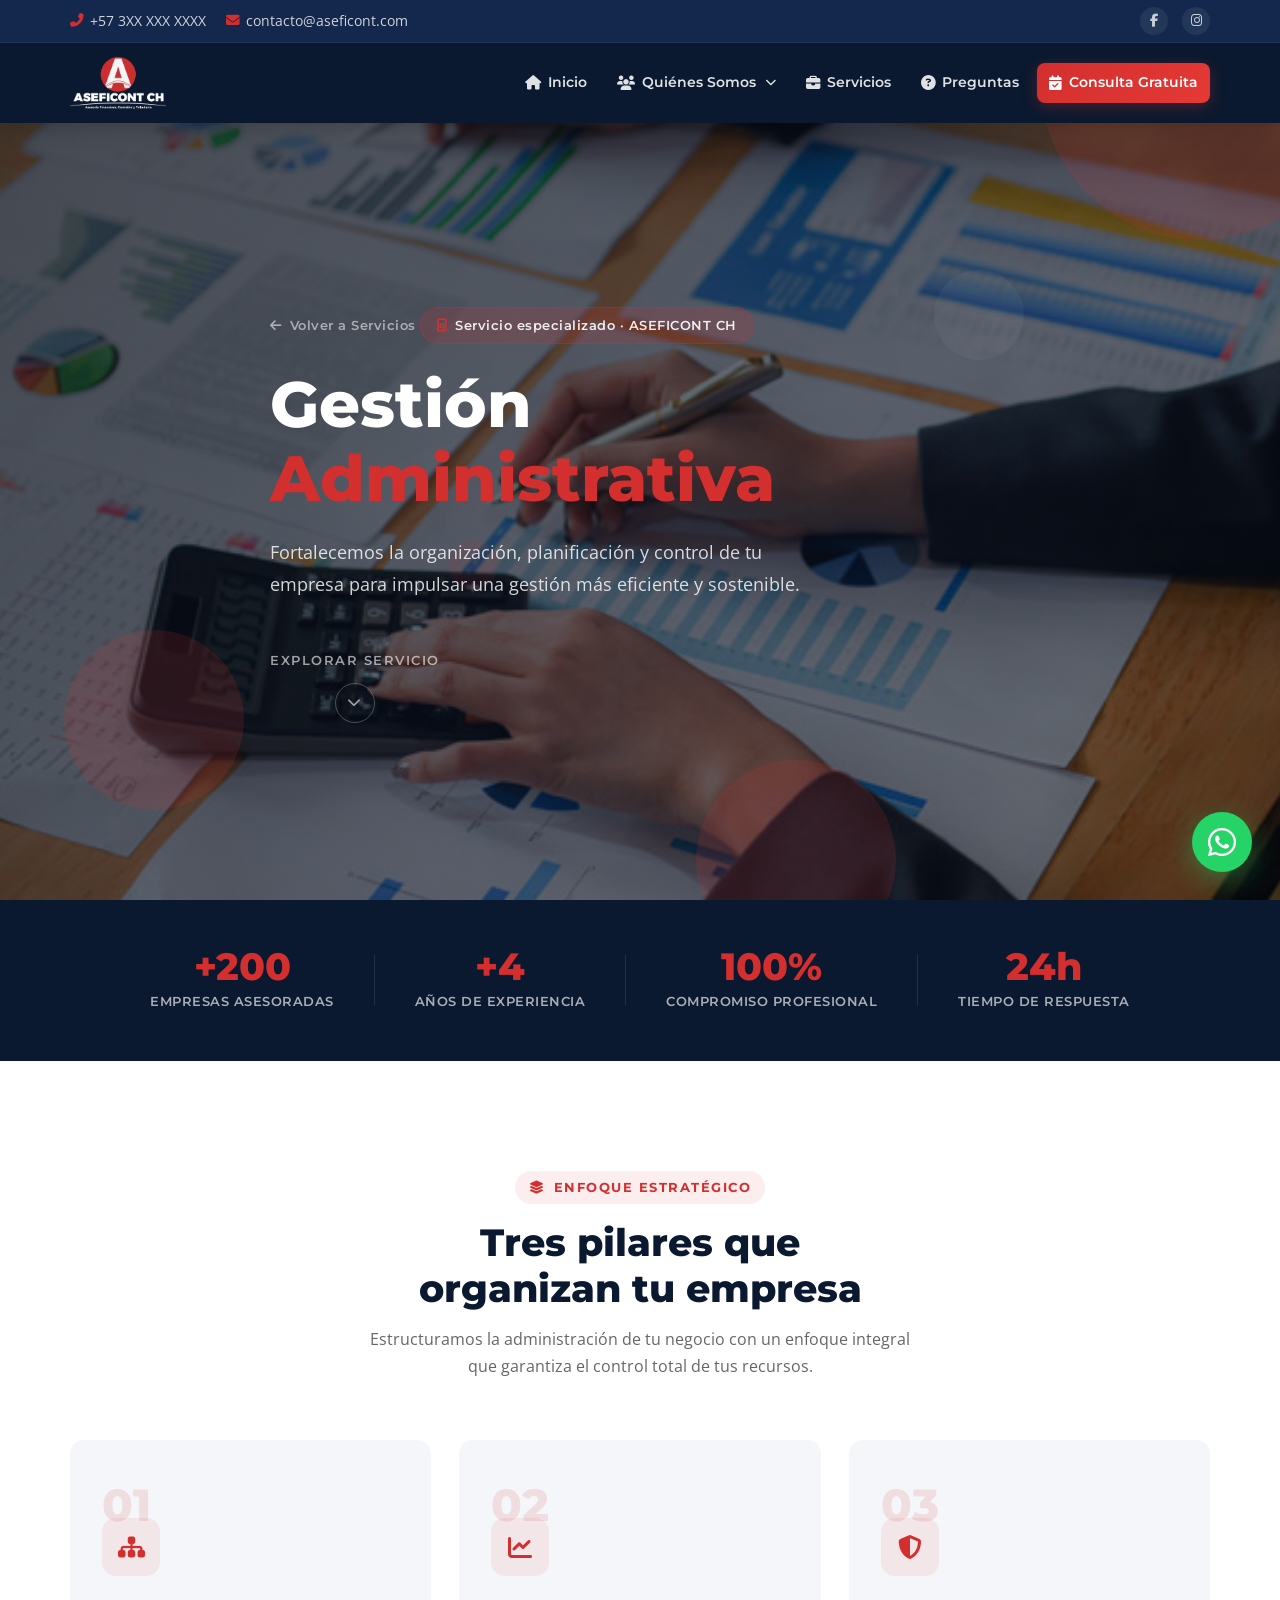
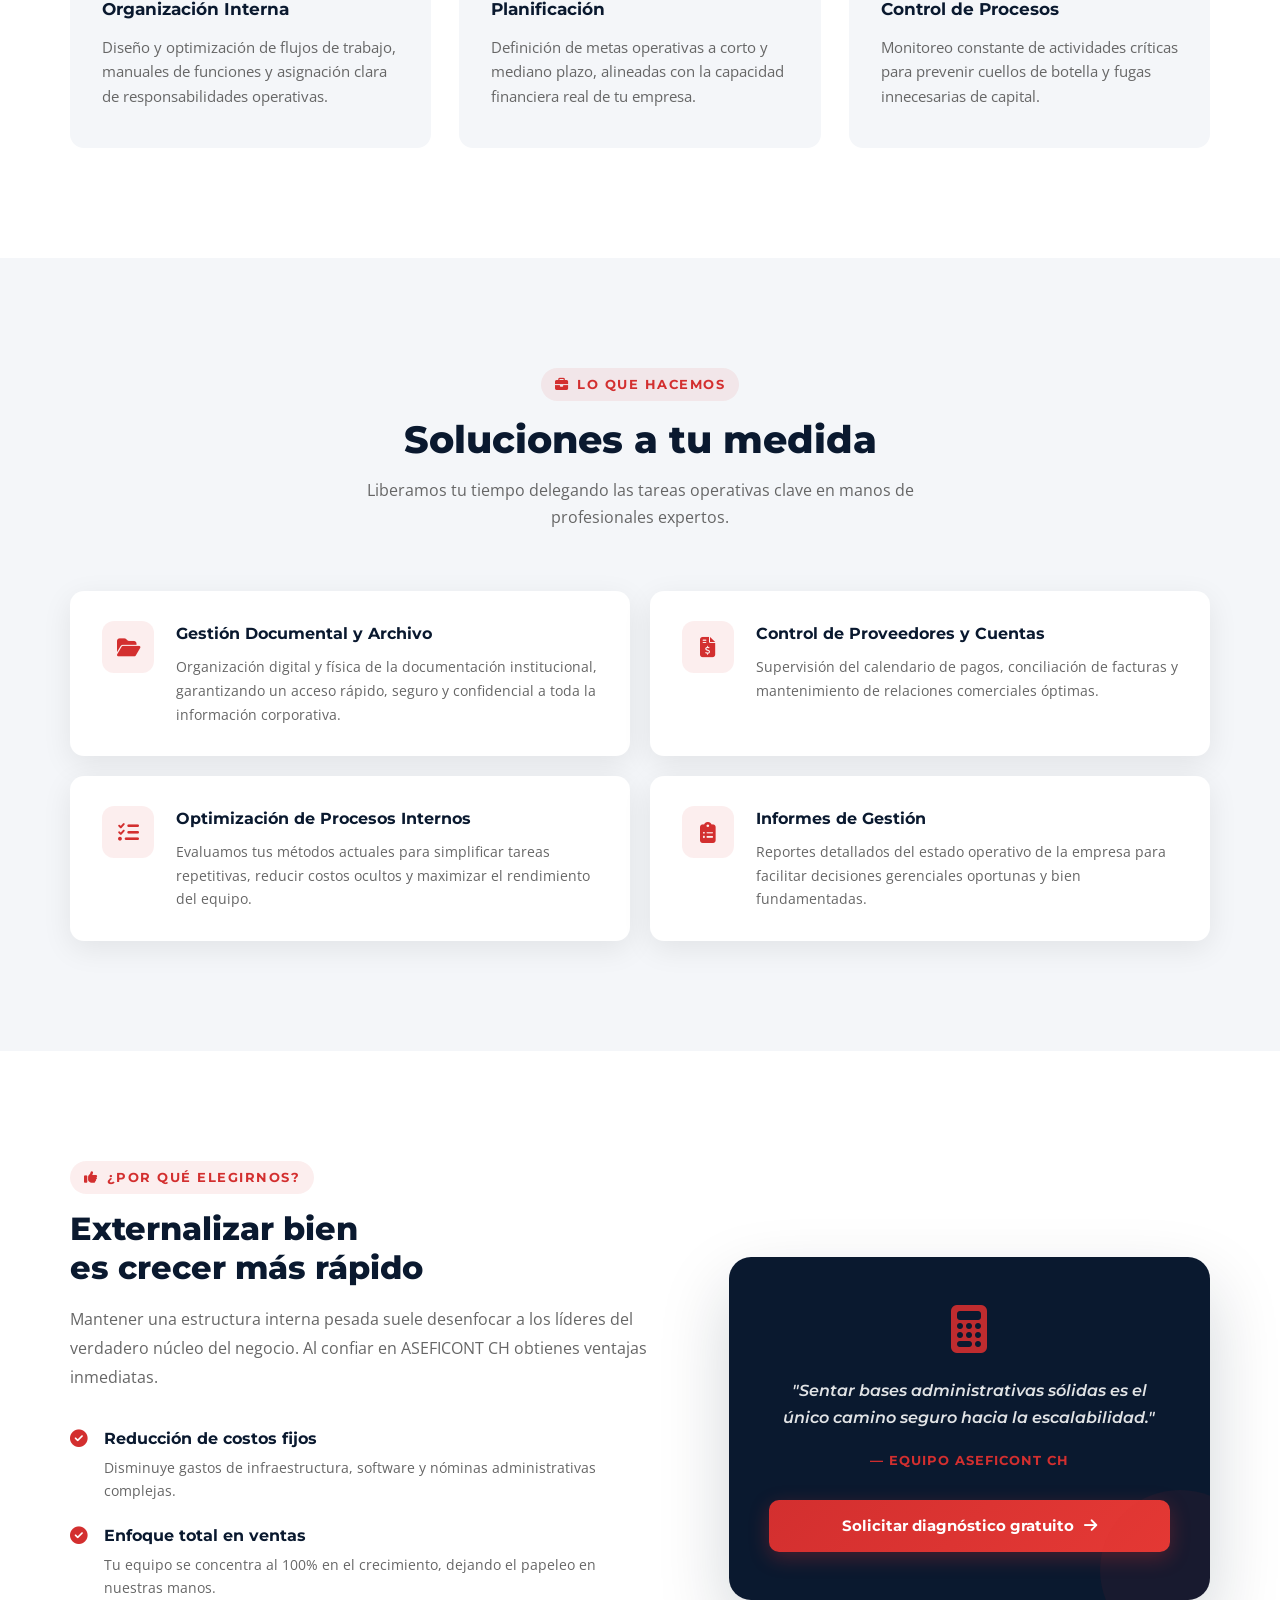
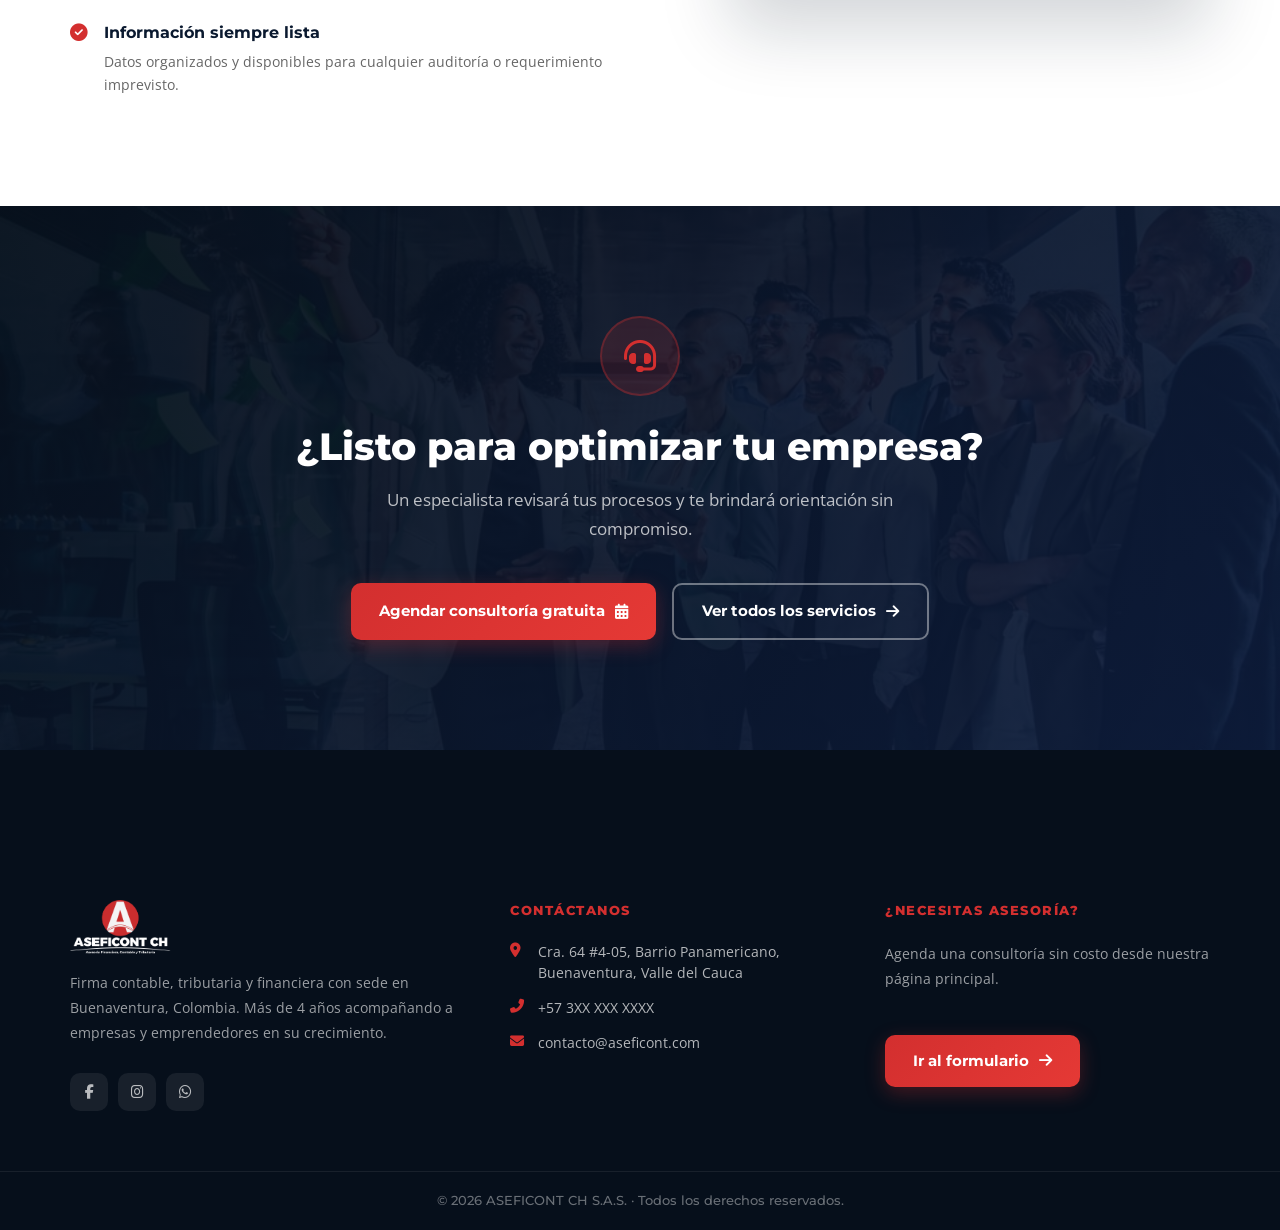
==== administrativa.html @ 5eeb1b6e "Se anexa boton Ver más para profundizar los servcios" ====
<!DOCTYPE html>
<html lang="es">
<head>
    <meta charset="UTF-8">
    <meta name="viewport" content="width=device-width, initial-scale=1.0">
    <title>Gestión Administrativa - ASEFICONT CH</title>
    <link rel="preconnect" href="https://fonts.googleapis.com">
    <link rel="preconnect" href="https://fonts.gstatic.com" crossorigin>
    <link href="https://fonts.googleapis.com/css2?family=Montserrat:wght@400;500;600;700;800&family=Open+Sans:wght@400;600;700&display=swap" rel="stylesheet">
    <link rel="stylesheet" href="https://cdnjs.cloudflare.com/ajax/libs/font-awesome/6.4.0/css/all.min.css">
    <link rel="stylesheet" href="style.css">
    <link rel="stylesheet" href="administrativa.css">
</head>
<body>

    <!-- ===== HEADER ===== -->
    <header class="main-header">
        <div class="top-bar">
            <div class="container top-bar-inner">
                <div class="top-contact">
                    <a href="tel:+573XXXXXXXXX" class="top-link"><i class="fas fa-phone-alt"></i> +57 3XX XXX XXXX</a>
                    <a href="mailto:contacto@aseficont.com" class="top-link"><i class="fas fa-envelope"></i> contacto@aseficont.com</a>
                </div>
                <div class="top-social">
                    <a href="https://facebook.com/aseficontch" target="_blank" rel="noopener" class="top-social-link" aria-label="Facebook"><i class="fab fa-facebook-f"></i></a>
                    <a href="https://instagram.com/aseficontch" target="_blank" rel="noopener" class="top-social-link" aria-label="Instagram"><i class="fab fa-instagram"></i></a>
                </div>
            </div>
        </div>
        <div class="container">
            <nav class="nav-container">
                <a href="index.html" class="logo">
                    <img src="img/logo-aseficont-ch.png" alt="Logo ASEFICONT CH" class="main-logo-img">
                </a>
                <button class="menu-hamburger" id="menu-toggle" aria-label="Abrir menú">
                    <span></span><span></span><span></span>
                </button>
                <ul class="nav-links" id="nav-links">
                    <li><a href="index.html#inicio"><i class="fas fa-home"></i> Inicio</a></li>
                    <li class="nav-dropdown">
                        <a href="index.html#nosotros"><i class="fas fa-users"></i> Quiénes Somos <i class="fas fa-chevron-down dd-arrow"></i></a>
                        <ul class="dropdown-menu">
                            <li><a href="historia.html"><i class="fas fa-book-open"></i> Nuestra Historia</a></li>
                        </ul>
                    </li>
                    <li><a href="index.html#servicios" class="active"><i class="fas fa-briefcase"></i> Servicios</a></li>
                    <li><a href="index.html#faq"><i class="fas fa-question-circle"></i> Preguntas</a></li>
                    <li><a href="index.html#contacto" class="btn-cta"><i class="fas fa-calendar-check"></i> Consulta Gratuita</a></li>
                </ul>
            </nav>
        </div>
    </header>

    <!-- ===== HERO ===== -->
    <section class="h-hero">
        <div class="h-hero__overlay"></div>
        <div class="h-hero__particles">
            <span></span><span></span><span></span><span></span><span></span>
        </div>
        <div class="container h-hero__content">
            <a href="index.html#servicios" class="h-breadcrumb"><i class="fas fa-arrow-left"></i> Volver a Servicios</a>
            <div class="h-hero__badge"><i class="fas fa-calculator"></i> Servicio especializado · ASEFICONT CH</div>
            <h1>Gestión<br><span class="h-accent">Administrativa</span></h1>
            <p>Fortalecemos la organización, planificación y control de tu empresa para impulsar una gestión más eficiente y sostenible.</p>
            <a href="#sv-pilares" class="h-scroll-cta">
                <span>Explorar Servicio</span>
                <div class="h-scroll-arrow"><i class="fas fa-chevron-down"></i></div>
            </a>
        </div>
    </section>

    <!-- ===== STATS BAR ===== -->
    <div class="stats-bar">
        <div class="container stats-inner">
            <div class="stat-item">
                <span class="stat-num">+200</span>
                <span class="stat-label">Empresas asesoradas</span>
            </div>
            <div class="stat-divider"></div>
            <div class="stat-item">
                <span class="stat-num">+4</span>
                <span class="stat-label">Años de experiencia</span>
            </div>
            <div class="stat-divider"></div>
            <div class="stat-item">
                <span class="stat-num">100%</span>
                <span class="stat-label">Compromiso profesional</span>
            </div>
            <div class="stat-divider"></div>
            <div class="stat-item">
                <span class="stat-num">24h</span>
                <span class="stat-label">Tiempo de respuesta</span>
            </div>
        </div>
    </div>

    <!-- ===== PILARES ===== -->
    <section id="sv-pilares" class="sv-pilares">
        <div class="container">
            <div class="h-section-header">
                <div class="section-label"><i class="fas fa-layer-group"></i> Enfoque estratégico</div>
                <h2>Tres pilares que<br>organizan tu empresa</h2>
                <p>Estructuramos la administración de tu negocio con un enfoque integral que garantiza el control total de tus recursos.</p>
            </div>
            <div class="sv-pilares-grid">
                <div class="sv-pilar-card">
                    <div class="sv-pilar-num">01</div>
                    <div class="sv-pilar-icon"><i class="fas fa-sitemap"></i></div>
                    <h3>Organización Interna</h3>
                    <p>Diseño y optimización de flujos de trabajo, manuales de funciones y asignación clara de responsabilidades operativas.</p>
                </div>
                <div class="sv-pilar-card">
                    <div class="sv-pilar-num">02</div>
                    <div class="sv-pilar-icon"><i class="fas fa-chart-line"></i></div>
                    <h3>Planificación</h3>
                    <p>Definición de metas operativas a corto y mediano plazo, alineadas con la capacidad financiera real de tu empresa.</p>
                </div>
                <div class="sv-pilar-card">
                    <div class="sv-pilar-num">03</div>
                    <div class="sv-pilar-icon"><i class="fas fa-shield-alt"></i></div>
                    <h3>Control de Procesos</h3>
                    <p>Monitoreo constante de actividades críticas para prevenir cuellos de botella y fugas innecesarias de capital.</p>
                </div>
            </div>
        </div>
    </section>

    <!-- ===== SOLUCIONES ===== -->
    <section class="sv-soluciones">
        <div class="container">
            <div class="h-section-header">
                <div class="section-label"><i class="fas fa-briefcase"></i> Lo que hacemos</div>
                <h2>Soluciones a tu medida</h2>
                <p>Liberamos tu tiempo delegando las tareas operativas clave en manos de profesionales expertos.</p>
            </div>
            <div class="sv-soluciones-grid">

                <div class="sv-solucion-item">
                    <div class="sv-solucion-icon"><i class="fas fa-folder-open"></i></div>
                    <div>
                        <h3>Gestión Documental y Archivo</h3>
                        <p>Organización digital y física de la documentación institucional, garantizando un acceso rápido, seguro y confidencial a toda la información corporativa.</p>
                    </div>
                </div>

                <div class="sv-solucion-item">
                    <div class="sv-solucion-icon"><i class="fas fa-file-invoice-dollar"></i></div>
                    <div>
                        <h3>Control de Proveedores y Cuentas</h3>
                        <p>Supervisión del calendario de pagos, conciliación de facturas y mantenimiento de relaciones comerciales óptimas.</p>
                    </div>
                </div>

                <div class="sv-solucion-item">
                    <div class="sv-solucion-icon"><i class="fas fa-tasks"></i></div>
                    <div>
                        <h3>Optimización de Procesos Internos</h3>
                        <p>Evaluamos tus métodos actuales para simplificar tareas repetitivas, reducir costos ocultos y maximizar el rendimiento del equipo.</p>
                    </div>
                </div>

                <div class="sv-solucion-item">
                    <div class="sv-solucion-icon"><i class="fas fa-clipboard-list"></i></div>
                    <div>
                        <h3>Informes de Gestión</h3>
                        <p>Reportes detallados del estado operativo de la empresa para facilitar decisiones gerenciales oportunas y bien fundamentadas.</p>
                    </div>
                </div>

            </div>
        </div>
    </section>

    <!-- ===== ¿POR QUÉ EXTERNALIZARNOS? ===== -->
    <section class="sv-porque">
        <div class="container sv-porque__grid">
            <div class="sv-porque__text">
                <div class="section-label"><i class="fas fa-thumbs-up"></i> ¿Por qué elegirnos?</div>
                <h2>Externalizar bien<br>es crecer más rápido</h2>
                <p>Mantener una estructura interna pesada suele desenfocar a los líderes del verdadero núcleo del negocio. Al confiar en ASEFICONT CH obtienes ventajas inmediatas.</p>
                <div class="sv-porque__lista">
                    <div class="sv-porque__item">
                        <i class="fas fa-check-circle"></i>
                        <div>
                            <strong>Reducción de costos fijos</strong>
                            <p>Disminuye gastos de infraestructura, software y nóminas administrativas complejas.</p>
                        </div>
                    </div>
                    <div class="sv-porque__item">
                        <i class="fas fa-check-circle"></i>
                        <div>
                            <strong>Enfoque total en ventas</strong>
                            <p>Tu equipo se concentra al 100% en el crecimiento, dejando el papeleo en nuestras manos.</p>
                        </div>
                    </div>
                    <div class="sv-porque__item">
                        <i class="fas fa-check-circle"></i>
                        <div>
                            <strong>Información siempre lista</strong>
                            <p>Datos organizados y disponibles para cualquier auditoría o requerimiento imprevisto.</p>
                        </div>
                    </div>
                </div>
            </div>
            <div class="sv-porque__card">
                <i class="fas fa-calculator sv-porque__big-icon"></i>
                <blockquote>"Sentar bases administrativas sólidas es el único camino seguro hacia la escalabilidad."</blockquote>
                <div class="sv-porque__firma">— Equipo ASEFICONT CH</div>
                <a href="#sv-contacto" class="btn-primary" style="margin-top: 28px; width: 100%; justify-content: center;">
                    <span>Solicitar diagnóstico gratuito</span> <i class="fas fa-arrow-right"></i>
                </a>
            </div>
        </div>
    </section>

    <!-- ===== CTA CONTACTO ===== -->
    <section id="sv-contacto" class="sv-cta">
        <div class="sv-cta__overlay"></div>
        <div class="container sv-cta__inner">
            <div class="sv-cta__icon"><i class="fas fa-headset"></i></div>
            <h2>¿Listo para optimizar tu empresa?</h2>
            <p>Un especialista revisará tus procesos y te brindará orientación sin compromiso.</p>
            <div class="sv-cta__btns">
                <a href="index.html#contacto" class="btn-primary"><span>Agendar consultoría gratuita</span> <i class="fas fa-calendar-alt"></i></a>
                <a href="index.html#servicios" class="btn-outline"><span>Ver todos los servicios</span> <i class="fas fa-arrow-right"></i></a>
            </div>
        </div>
    </section>

    <!-- ===== FOOTER ===== -->
    <footer class="footer">
        <div class="container">
            <div class="h-footer-simple">
                <div class="h-footer-brand">
                    <img src="img/logo-aseficont-ch.png" alt="ASEFICONT CH" class="footer-logo">
                    <p class="footer-desc">Firma contable, tributaria y financiera con sede en Buenaventura, Colombia. Más de 4 años acompañando a empresas y emprendedores en su crecimiento.</p>
                    <div class="footer-social">
                        <a href="https://facebook.com/aseficontch" target="_blank" rel="noopener" class="footer-social-link" aria-label="Facebook"><i class="fab fa-facebook-f"></i></a>
                        <a href="https://instagram.com/aseficontch" target="_blank" rel="noopener" class="footer-social-link" aria-label="Instagram"><i class="fab fa-instagram"></i></a>
                        <a href="https://wa.me/573XXXXXXXXX" target="_blank" rel="noopener" class="footer-social-link" aria-label="WhatsApp"><i class="fab fa-whatsapp"></i></a>
                    </div>
                </div>
                <div class="h-footer-contact">
                    <p class="h-footer-contact-title">Contáctanos</p>
                    <div class="footer-contact-list">
                        <div class="footer-contact-item">
                            <i class="fas fa-map-marker-alt"></i>
                            <span>Cra. 64 #4-05, Barrio Panamericano,<br>Buenaventura, Valle del Cauca</span>
                        </div>
                        <div class="footer-contact-item">
                            <i class="fas fa-phone-alt"></i>
                            <a href="tel:+573XXXXXXXXX">+57 3XX XXX XXXX</a>
                        </div>
                        <div class="footer-contact-item">
                            <i class="fas fa-envelope"></i>
                            <a href="mailto:contacto@aseficont.com">contacto@aseficont.com</a>
                        </div>
                    </div>
                </div>
                <div class="h-footer-cta-col">
                    <p class="h-footer-contact-title">¿Necesitas asesoría?</p>
                    <p class="footer-desc">Agenda una consultoría sin costo desde nuestra página principal.</p>
                    <a href="index.html#contacto" class="btn-primary" style="margin-top: 16px; width: fit-content;">
                        <span>Ir al formulario</span> <i class="fas fa-arrow-right"></i>
                    </a>
                </div>
            </div>
        </div>
        <div class="footer-copyright">
            <div class="container">
                <p>© 2026 ASEFICONT CH S.A.S. · Todos los derechos reservados.</p>
            </div>
        </div>
    </footer>

    <a href="https://wa.me/573XXXXXXXXX?text=Hola%20ASEFICONT%20CH,%20me%20gustaría%20información%20sobre%20Gestión%20Administrativa." class="whatsapp-btn" target="_blank" rel="noopener noreferrer" aria-label="WhatsApp">
        <i class="fab fa-whatsapp"></i>
    </a>

    <script src="script.js"></script>
</body>
</html>
---- style.css ----
/* ==========================================================================
   VARIABLES Y RESET
   ========================================================================== */
:root {
    --azul-oscuro:     #0a192f;
    --azul-secundario: #13284c;
    --rojo:            #d32f2f;
    --rojo-hover:      #e53935;
    --blanco:          #ffffff;
    --gris-claro:      #f4f6f9;
    --texto:           #333333;
    --texto-suave:     #666666;
    --fuente:          'Montserrat', sans-serif;
    --fuente-body:     'Open Sans', sans-serif;
    --sombra:          0 8px 30px rgba(0,0,0,0.08);
    --sombra-hover:    0 20px 50px rgba(0,0,0,0.14);
    --radio:           14px;
    --transicion:      all 0.3s cubic-bezier(0.25,1,0.5,1);
}

*, *::before, *::after { margin: 0; padding: 0; box-sizing: border-box; }

html { scroll-behavior: smooth; }

body {
    font-family: var(--fuente-body);
    color: var(--texto);
    background: var(--blanco);
    overflow-x: hidden;
    line-height: 1.6;
}

.container {
    width: min(1200px, 100%);
    margin: 0 auto;
    padding: 0 30px;
}

img { max-width: 100%; display: block; }
a  { color: inherit; text-decoration: none; }

/* ==========================================================================
   TIPOGRAFÍA COMPARTIDA
   ========================================================================== */
.titulo-seccion {
    font-family: var(--fuente);
    font-size: clamp(1.8rem, 3vw, 2.6rem);
    font-weight: 800;
    color: var(--azul-oscuro);
    text-align: center;
    margin-bottom: 16px;
    line-height: 1.2;
}

.section-label {
    display: inline-flex;
    align-items: center;
    gap: 8px;
    font-family: var(--fuente);
    font-size: 0.82rem;
    font-weight: 700;
    letter-spacing: 1.5px;
    text-transform: uppercase;
    color: var(--rojo);
    background: rgba(211,47,47,0.08);
    padding: 6px 14px;
    border-radius: 50px;
    margin-bottom: 16px;
}
.section-label.light {
    color: rgba(255,255,255,0.9);
    background: rgba(255,255,255,0.1);
}

.section-header {
    text-align: center;
    margin-bottom: 60px;
}
.section-desc {
    color: var(--texto-suave);
    max-width: 560px;
    margin: 0 auto;
    font-size: 1.05rem;
    line-height: 1.7;
}

/* ==========================================================================
   BOTONES
   ========================================================================== */
.btn-primary,
.btn-submit {
    display: inline-flex;
    align-items: center;
    justify-content: center;
    gap: 10px;
    font-family: var(--fuente);
    font-weight: 700;
    font-size: 0.95rem;
    border-radius: 10px;
    cursor: pointer;
    border: none;
    transition: var(--transicion);
    position: relative;
    overflow: hidden;
}

.btn-outline {
    display: inline-flex;
    align-items: center;
    justify-content: center;
    gap: 10px;
    font-family: var(--fuente);
    font-weight: 700;
    font-size: 0.95rem;
    border-radius: 10px;
    cursor: pointer;
    border: 2px solid rgba(255,255,255,0.4);
    transition: var(--transicion);
    background: transparent;
    color: var(--blanco);
    padding: 14px 28px;
}

.btn-primary {
    background: linear-gradient(135deg, var(--rojo), var(--rojo-hover));
    color: var(--blanco);
    padding: 14px 28px;
    box-shadow: 0 6px 20px rgba(211,47,47,0.3);
}
.btn-primary:hover {
    transform: translateY(-3px);
    box-shadow: 0 12px 35px rgba(211,47,47,0.4);
    color: var(--blanco);
}
.btn-outline:hover {
    border-color: rgba(255,255,255,0.9);
    background: rgba(255,255,255,0.05);
    transform: translateY(3px);
    color: var(--blanco);
}

.btn-primary.btn-sm,
.btn-outline.btn-sm {
    padding: 11px 22px;
    font-size: 0.88rem;
}

.btn-submit {
    background: linear-gradient(135deg, var(--rojo), var(--rojo-hover));
    color: var(--blanco);
    padding: 16px 40px;
    font-size: 1rem;
    box-shadow: 0 8px 25px rgba(211,47,47,0.3);
    width: 100%;
    max-width: 280px;
    display: block;
    margin: 0 auto;
}
.btn-submit:hover {
    transform: translateY(-3px);
    box-shadow: 0 12px 35px rgba(211,47,47,0.45);
}

.btn-cta {
    background: linear-gradient(135deg, var(--rojo), var(--rojo-hover));
    color: var(--blanco) !important;
    padding: 11px 22px;
    border-radius: 10px;
    font-family: var(--fuente);
    font-weight: 700;
    font-size: 0.9rem;
    display: inline-flex;
    align-items: center;
    gap: 8px;
    box-shadow: 0 4px 15px rgba(211,47,47,0.3);
    transition: var(--transicion);
    position: relative;
    overflow: hidden;
}
.btn-cta:hover {
    transform: translateY(-2px);
    box-shadow: 0 8px 25px rgba(211,47,47,0.4);
}

/* Flash effect */
.btn-primary::before,
.btn-submit::before,
.btn-cta::before {
    content: '';
    position: absolute;
    top: 0; left: -100%;
    width: 100%; height: 100%;
    background: linear-gradient(90deg, transparent, rgba(255,255,255,0.2), transparent);
    transition: left 0.5s;
}
.btn-primary:hover::before,
.btn-submit:hover::before,
.btn-cta:hover::before { left: 100%; }

/* ==========================================================================
   HEADER
   ========================================================================== */
.main-header {
    position: fixed;
    top: 0; left: 0;
    width: 100%;
    background: var(--azul-oscuro);
    z-index: 1100;
    box-shadow: 0 4px 20px rgba(0,0,0,0.2);
}

/* Top Bar */
.top-bar {
    background: var(--azul-secundario);
    padding: 7px 0;
    border-bottom: 1px solid rgba(255,255,255,0.06);
    font-size: 0.85rem;
}
.top-bar-inner {
    display: flex;
    justify-content: space-between;
    align-items: center;
    flex-wrap: wrap;
    gap: 8px;
}
.top-contact {
    display: flex;
    align-items: center;
    gap: 20px;
    flex-wrap: wrap;
}
.top-link {
    color: rgba(255,255,255,0.8);
    display: flex;
    align-items: center;
    gap: 6px;
    transition: color 0.2s;
}
.top-link i { color: var(--rojo); }
.top-link:hover { color: #fff; }
.top-social { display: flex; gap: 14px; }
.top-social-link {
    color: rgba(255,255,255,0.75);
    width: 28px; height: 28px;
    border-radius: 50%;
    background: rgba(255,255,255,0.07);
    display: flex; align-items: center; justify-content: center;
    font-size: 0.82rem;
    transition: var(--transicion);
}
.top-social-link:hover {
    background: var(--rojo);
    color: #fff;
}

/* Nav */
.nav-container {
    display: flex;
    align-items: center;
    justify-content: space-between;
    height: 80px;
}
.main-logo-img { height: 52px; width: auto; }

.nav-links {
    display: flex;
    align-items: center;
    list-style: none;
    gap: 6px;
}
.nav-links a {
    color: rgba(255,255,255,0.87);
    font-family: var(--fuente);
    font-size: 0.9rem;
    font-weight: 600;
    padding: 8px 12px;
    border-radius: 8px;
    display: flex;
    align-items: center;
    gap: 7px;
    transition: var(--transicion);
}
.nav-links a:not(.btn-cta):hover,
.nav-links a.active { color: #fff; background: rgba(255,255,255,0.07); }

/* Dropdown */
.nav-dropdown { position: relative; }
.dropdown-menu {
    position: absolute;
    top: calc(100% + 8px);
    left: 0;
    background: var(--azul-oscuro);
    min-width: 210px;
    border-radius: 12px;
    padding: 8px 0;
    opacity: 0;
    visibility: hidden;
    transform: translateY(10px);
    transition: all 0.25s ease;
    list-style: none;
    border-top: 3px solid var(--rojo);
    box-shadow: 0 15px 40px rgba(0,0,0,0.25);
}
.nav-dropdown:hover .dropdown-menu,
.nav-dropdown.active .dropdown-menu {
    opacity: 1;
    visibility: visible;
    transform: translateY(0);
}
.dropdown-menu a {
    padding: 10px 18px;
    border-radius: 0;
    font-size: 0.88rem;
}
.dd-arrow { font-size: 0.7rem; margin-left: 2px; }

/* Hamburger */
.menu-hamburger {
    display: none;
    flex-direction: column;
    gap: 5px;
    background: none;
    border: none;
    cursor: pointer;
    z-index: 1200;
    padding: 5px;
}
.menu-hamburger span {
    width: 28px; height: 2.5px;
    background: var(--blanco);
    border-radius: 2px;
    transition: var(--transicion);
    display: block;
}
.menu-hamburger.active span:nth-child(1) { transform: rotate(45deg) translate(5px,5px); }
.menu-hamburger.active span:nth-child(2) { opacity: 0; }
.menu-hamburger.active span:nth-child(3) { transform: rotate(-45deg) translate(5px,-5px); }

/* ==========================================================================
   HERO
   ========================================================================== */
.hero-section {
    min-height: 100vh;
    display: flex;
    align-items: center;
    position: relative;
    padding-top: 130px;
    background: url('img/banner-inicio.jpg') no-repeat center center / cover;
    background-attachment: fixed;
}
.hero-overlay {
    position: absolute;
    inset: 0;
    background: linear-gradient(135deg, rgba(5,10,20,0.72) 0%, rgba(10,18,35,0.60) 60%, rgba(5,10,20,0.50) 100%);
}
.hero-content {
    position: relative;
    z-index: 2;
    color: var(--blanco);
    max-width: 780px;
}
.hero-badge {
    display: inline-flex;
    align-items: center;
    gap: 8px;
    background: rgba(211,47,47,0.18);
    border: 1px solid rgba(211,47,47,0.3);
    color: rgba(255,255,255,0.9);
    font-family: var(--fuente);
    font-size: 0.82rem;
    font-weight: 600;
    letter-spacing: 0.5px;
    padding: 7px 16px;
    border-radius: 50px;
    margin-bottom: 24px;
}
.hero-badge i { color: var(--rojo); }

.hero-content h1 {
    font-family: var(--fuente);
    font-size: clamp(2.4rem, 5vw, 4rem);
    font-weight: 800;
    line-height: 1.15;
    margin-bottom: 22px;
}
.hero-accent { color: var(--rojo); }

.hero-content p {
    font-size: 1.1rem;
    line-height: 1.8;
    color: rgba(255,255,255,0.85);
    margin-bottom: 36px;
    max-width: 600px;
}
.hero-btns {
    display: flex;
    gap: 16px;
    flex-wrap: wrap;
}

/* Scroll hint */
.hero-scroll-hint {
    position: absolute;
    bottom: 36px;
    left: 50%;
    transform: translateX(-50%);
    display: flex;
    flex-direction: column;
    align-items: center;
    gap: 8px;
    color: rgba(255,255,255,0.5);
    font-size: 0.72rem;
    letter-spacing: 2px;
    text-transform: uppercase;
    font-family: var(--fuente);
    z-index: 2;
}
.scroll-line {
    width: 1px;
    height: 50px;
    background: linear-gradient(to bottom, rgba(255,255,255,0.4), transparent);
    animation: scrollDrop 1.6s infinite;
}
@keyframes scrollDrop {
    0%   { transform: scaleY(0); transform-origin: top; }
    50%  { transform: scaleY(1); transform-origin: top; }
    51%  { transform: scaleY(1); transform-origin: bottom; }
    100% { transform: scaleY(0); transform-origin: bottom; }
}

/* ==========================================================================
   STATS BAR
   ========================================================================== */
.stats-bar {
    background: var(--azul-oscuro);
    padding: 32px 0;
}
.stats-inner {
    display: flex;
    align-items: center;
    justify-content: center;
    gap: 0;
    flex-wrap: wrap;
}
.stat-item {
    display: flex;
    flex-direction: column;
    align-items: center;
    padding: 16px 40px;
}
.stat-num {
    font-family: var(--fuente);
    font-size: 2.4rem;
    font-weight: 800;
    color: var(--rojo);
    line-height: 1;
    margin-bottom: 6px;
}
.stat-label {
    font-family: var(--fuente);
    font-size: 0.8rem;
    font-weight: 600;
    color: rgba(255,255,255,0.65);
    text-transform: uppercase;
    letter-spacing: 0.5px;
    text-align: center;
}
.stat-divider {
    width: 1px;
    height: 50px;
    background: rgba(255,255,255,0.1);
}

/* ==========================================================================
   NUESTRA ESENCIA
   ========================================================================== */
.essence-section {
    padding: 110px 0;
    background: var(--blanco);
}
.essence-grid {
    display: grid;
    grid-template-columns: 1fr 1.1fr;
    gap: 70px;
    align-items: center;
}
.essence-img-wrap {
    position: relative;
}
.essence-img-wrap img {
    border-radius: 20px;
    width: 100%;
    box-shadow: 0 25px 60px rgba(0,0,0,0.12);
}
.essence-tag {
    position: absolute;
    bottom: -20px;
    right: -20px;
    background: var(--blanco);
    border-radius: 14px;
    padding: 16px 20px;
    display: flex;
    align-items: center;
    gap: 14px;
    box-shadow: 0 15px 40px rgba(0,0,0,0.12);
    border-left: 4px solid var(--rojo);
}
.essence-tag i {
    font-size: 1.8rem;
    color: var(--rojo);
}
.essence-tag strong {
    display: block;
    font-family: var(--fuente);
    font-size: 0.95rem;
    font-weight: 700;
    color: var(--azul-oscuro);
}
.essence-tag small {
    color: var(--texto-suave);
    font-size: 0.8rem;
}

.essence-text-col h2 {
    font-family: var(--fuente);
    font-size: clamp(1.8rem, 2.5vw, 2.5rem);
    font-weight: 800;
    line-height: 1.2;
    margin-bottom: 20px;
    color: var(--azul-oscuro);
}
.essence-text-col p {
    color: var(--texto-suave);
    line-height: 1.8;
    margin-bottom: 16px;
    font-size: 1rem;
}
.essence-values {
    display: flex;
    flex-wrap: wrap;
    gap: 10px;
    margin: 28px 0 30px;
}
.value-chip {
    display: inline-flex;
    align-items: center;
    gap: 7px;
    background: rgba(211,47,47,0.07);
    color: var(--azul-oscuro);
    font-family: var(--fuente);
    font-weight: 600;
    font-size: 0.83rem;
    padding: 7px 14px;
    border-radius: 50px;
    border: 1px solid rgba(211,47,47,0.15);
}
.value-chip i { color: var(--rojo); font-size: 0.75rem; }

/* ==========================================================================
   SERVICIOS
   ========================================================================== */
.services-section {
    padding: 110px 0;
    background: var(--gris-claro);
}
.services-grid {
    display: grid;
    grid-template-columns: repeat(3, 1fr);
    gap: 24px;
}
.service-card {
    background: var(--blanco);
    padding: 38px 28px;
    border-radius: var(--radio);
    box-shadow: var(--sombra);
    border-top: 3px solid transparent;
    transition: var(--transicion);
    display: flex;
    flex-direction: column;
    gap: 14px;
}
.service-card:hover {
    transform: translateY(-8px);
    box-shadow: var(--sombra-hover);
    border-top-color: var(--rojo);
}
.service-icon-wrap {
    margin-bottom: 6px;
}
.service-icon {
    width: 62px; height: 62px;
    background: rgba(211,47,47,0.08);
    border-radius: 16px;
    display: flex; align-items: center; justify-content: center;
    font-size: 1.6rem;
    color: var(--rojo);
    transition: var(--transicion);
}
.service-card:hover .service-icon {
    background: var(--rojo);
    color: var(--blanco);
    transform: scale(1.1);
}
.service-card h3 {
    font-family: var(--fuente);
    font-size: 1.08rem;
    font-weight: 700;
    color: var(--azul-oscuro);
    margin: 0;
}
.service-card p {
    color: var(--texto-suave);
    font-size: 0.92rem;
    line-height: 1.65;
    flex: 1;
}
.service-card .btn-primary {
    margin-top: auto;
    align-self: flex-start;
    padding: 11px 22px;
    font-size: 0.88rem;
}

/* CTA card */
.service-card--cta {
    background: linear-gradient(145deg, var(--azul-oscuro), var(--azul-secundario));
    border-top-color: var(--rojo);
    justify-content: center;
    align-items: flex-start;
}
.service-card--cta:hover { transform: translateY(-8px); border-top-color: var(--rojo); }
.cta-icon {
    font-size: 2.4rem;
    color: var(--rojo);
}
.service-card--cta h3 { color: var(--blanco); }
.service-card--cta p { color: rgba(255,255,255,0.7); }

/* ==========================================================================
   ¿POR QUÉ ELEGIRNOS?
   ========================================================================== */
.why-section {
    padding: 110px 0;
    background: var(--blanco);
}
.why-grid {
    display: grid;
    grid-template-columns: 1.1fr 0.9fr;
    gap: 70px;
    align-items: center;
}
.why-text .section-label { margin-bottom: 16px; }
.why-text h2 {
    font-family: var(--fuente);
    font-size: clamp(1.7rem, 2.5vw, 2.4rem);
    font-weight: 800;
    line-height: 1.2;
    margin-bottom: 18px;
    color: var(--azul-oscuro);
}
.why-text > p {
    color: var(--texto-suave);
    line-height: 1.8;
    margin-bottom: 36px;
    font-size: 1rem;
}
.why-list { display: flex; flex-direction: column; gap: 24px; }
.why-item {
    display: flex;
    gap: 20px;
    align-items: flex-start;
}
.why-num {
    font-family: var(--fuente);
    font-size: 1.1rem;
    font-weight: 800;
    color: var(--rojo);
    opacity: 0.6;
    min-width: 36px;
    padding-top: 2px;
}
.why-item strong {
    display: block;
    font-family: var(--fuente);
    font-size: 1rem;
    font-weight: 700;
    color: var(--azul-oscuro);
    margin-bottom: 5px;
}
.why-item p { color: var(--texto-suave); font-size: 0.92rem; line-height: 1.6; }

.why-img { position: relative; }
.why-img img {
    border-radius: 20px;
    width: 100%;
    box-shadow: 0 25px 60px rgba(0,0,0,0.1);
}
.why-badge {
    position: absolute;
    bottom: -18px;
    left: -18px;
    background: var(--blanco);
    border-radius: 14px;
    padding: 14px 18px;
    display: flex;
    align-items: center;
    gap: 12px;
    box-shadow: 0 15px 40px rgba(0,0,0,0.12);
    border-left: 4px solid var(--rojo);
}
.why-badge i { font-size: 1.5rem; color: var(--rojo); }
.why-badge strong {
    display: block;
    font-family: var(--fuente);
    font-size: 0.88rem;
    font-weight: 700;
    color: var(--azul-oscuro);
}
.stars { color: #f4c400; font-size: 0.85rem; letter-spacing: 2px; }

/* ==========================================================================
   TESTIMONIOS
   ========================================================================== */
.testimonials-section {
    padding: 110px 0;
    background: var(--gris-claro);
}
.testimonial-carousel-wrapper {
    display: flex;
    align-items: center;
    gap: 20px;
    position: relative;
}
.testimonial-window {
    overflow: hidden;
    flex: 1;
    padding: 12px 0;
}
.testimonial-track {
    display: flex;
    gap: 24px;
    transition: transform 0.5s cubic-bezier(0.25,1,0.5,1);
}
.testimonial-card {
    min-width: calc(33.333% - 16px);
    background: var(--blanco);
    border-radius: var(--radio);
    padding: 36px 30px;
    box-shadow: var(--sombra);
    border-left: 3px solid transparent;
    transition: var(--transicion);
    display: flex;
    flex-direction: column;
    gap: 18px;
}
.testimonial-card:hover {
    transform: translateY(-6px);
    box-shadow: var(--sombra-hover);
    border-left-color: var(--rojo);
}
.stars-row { color: #f4c400; font-size: 1rem; letter-spacing: 3px; }
.testimonial-card p {
    font-style: italic;
    color: var(--texto-suave);
    line-height: 1.75;
    font-size: 0.95rem;
    flex: 1;
}
.client-info {
    display: flex;
    align-items: center;
    gap: 14px;
}
.client-avatar {
    width: 44px; height: 44px;
    border-radius: 50%;
    background: linear-gradient(135deg, var(--rojo), var(--rojo-hover));
    color: var(--blanco);
    font-family: var(--fuente);
    font-weight: 800;
    font-size: 1.1rem;
    display: flex; align-items: center; justify-content: center;
    flex-shrink: 0;
}
.client-name {
    font-family: var(--fuente);
    font-weight: 700;
    font-size: 0.9rem;
    color: var(--azul-oscuro);
    display: block;
}
.client-info small {
    color: var(--texto-suave);
    font-size: 0.8rem;
}

.btn-carousel-nav {
    background: var(--blanco);
    color: var(--rojo);
    border: 2px solid rgba(211,47,47,0.2);
    width: 46px; height: 46px;
    border-radius: 50%;
    cursor: pointer;
    display: flex; align-items: center; justify-content: center;
    box-shadow: var(--sombra);
    transition: var(--transicion);
    flex-shrink: 0;
}
.btn-carousel-nav:hover {
    background: var(--rojo);
    color: var(--blanco);
    border-color: var(--rojo);
    transform: scale(1.08);
}

.carousel-dots {
    display: flex;
    justify-content: center;
    gap: 8px;
    margin-top: 28px;
}
.dot {
    width: 8px; height: 8px;
    border-radius: 50%;
    background: rgba(211,47,47,0.25);
    cursor: pointer;
    transition: var(--transicion);
}
.dot.active {
    background: var(--rojo);
    width: 22px;
    border-radius: 4px;
}

/* ==========================================================================
   FAQ
   ========================================================================== */
.faq-section {
    padding: 110px 0;
    background: var(--blanco);
}
.faq-layout {
    display: grid;
    grid-template-columns: 1fr 1.6fr;
    gap: 70px;
    align-items: flex-start;
}
.faq-header h2 {
    font-family: var(--fuente);
    font-size: clamp(1.6rem, 2.5vw, 2.2rem);
    font-weight: 800;
    color: var(--azul-oscuro);
    line-height: 1.2;
    margin-bottom: 14px;
}
.faq-header p {
    color: var(--texto-suave);
    line-height: 1.75;
    font-size: 0.97rem;
}
.faq-container {
    display: flex;
    flex-direction: column;
    gap: 14px;
}
.faq-item {
    border: 1px solid rgba(0,0,0,0.07);
    border-radius: var(--radio);
    background: var(--gris-claro);
    overflow: hidden;
    transition: var(--transicion);
}
.faq-item.active {
    border-color: rgba(211,47,47,0.2);
    background: var(--blanco);
    box-shadow: var(--sombra);
}
.faq-question {
    padding: 22px 26px;
    display: flex;
    justify-content: space-between;
    align-items: center;
    cursor: pointer;
    user-select: none;
    gap: 16px;
}
.faq-question h3 {
    font-family: var(--fuente);
    font-size: 0.97rem;
    font-weight: 700;
    color: var(--azul-oscuro);
    line-height: 1.4;
    margin: 0;
}
.faq-icon {
    width: 32px; height: 32px;
    border-radius: 50%;
    background: rgba(211,47,47,0.08);
    color: var(--rojo);
    display: flex; align-items: center; justify-content: center;
    font-size: 0.85rem;
    flex-shrink: 0;
    transition: var(--transicion);
}
.faq-item.active .faq-icon {
    background: var(--rojo);
    color: var(--blanco);
    transform: rotate(45deg);
}
.faq-answer {
    max-height: 0;
    overflow: hidden;
    transition: max-height 0.35s ease;
    padding: 0 26px;
}
.faq-item.active .faq-answer {
    max-height: 250px;
    padding-bottom: 22px;
}
.faq-answer p {
    color: var(--texto-suave);
    line-height: 1.75;
    font-size: 0.93rem;
}

/* ==========================================================================
   FOOTER / CONTACTO
   ========================================================================== */
.footer {
    background: #060f1b;
    padding: 90px 0 0;
    color: var(--blanco);
}
.footer-top {
    display: grid;
    grid-template-columns: 1.4fr 0.8fr;
    gap: 60px;
    align-items: flex-start;
    padding-bottom: 60px;
}

/* Form side */
.form-header {
    margin-bottom: 28px;
}
.form-header h3 {
    font-family: var(--fuente);
    font-size: 1.6rem;
    font-weight: 800;
    color: var(--blanco);
    margin-bottom: 10px;
}
.form-header p {
    color: rgba(255,255,255,0.7);
    line-height: 1.65;
    font-size: 0.93rem;
}

.footer-form .form-row {
    display: grid;
    grid-template-columns: 1fr 1fr;
    gap: 14px;
    margin-bottom: 14px;
}
.input-group { position: relative; }
.input-icon {
    position: absolute;
    left: 16px;
    top: 50%;
    transform: translateY(-50%);
    color: rgba(255,255,255,0.5);
    font-size: 1rem;
    z-index: 2;
    pointer-events: none;
}
.textarea-icon { top: 20px; transform: none; }

.footer-form input,
.footer-form textarea {
    width: 100%;
    background: rgba(255,255,255,0.07);
    border: 1.5px solid rgba(255,255,255,0.1);
    color: var(--blanco);
    border-radius: 10px;
    font-size: 0.92rem;
    font-family: var(--fuente-body);
    transition: var(--transicion);
}
.footer-form input { padding: 13px 16px 13px 44px; }
.footer-form textarea {
    padding: 14px 16px 14px 44px;
    resize: none;
    height: 110px;
    display: block;
    margin-bottom: 16px;
}
.footer-form input::placeholder,
.footer-form textarea::placeholder {
    color: rgba(255,255,255,0.4);
    font-style: italic;
}
.footer-form input:focus,
.footer-form textarea:focus {
    outline: none;
    border-color: var(--rojo);
    background: rgba(255,255,255,0.1);
    box-shadow: 0 0 0 3px rgba(211,47,47,0.18);
}

.legal-notice {
    font-size: 0.82rem;
    color: rgba(255,255,255,0.5);
    margin-top: 18px;
    display: flex;
    align-items: center;
    justify-content: center;
    gap: 8px;
    text-align: center;
}
.legal-notice i { color: var(--rojo); }

/* Info side */
.footer-logo {
    height: 54px;
    width: auto;
    margin-bottom: 20px;
}
.footer-desc {
    color: rgba(255,255,255,0.6);
    font-size: 0.9rem;
    line-height: 1.75;
    margin-bottom: 28px;
}
.footer-contact-list {
    display: flex;
    flex-direction: column;
    gap: 14px;
    margin-bottom: 28px;
}
.footer-contact-item {
    display: flex;
    align-items: flex-start;
    gap: 12px;
    font-size: 0.88rem;
    color: rgba(255,255,255,0.7);
    line-height: 1.5;
}
.footer-contact-item i {
    color: var(--rojo);
    margin-top: 2px;
    width: 16px;
    flex-shrink: 0;
}
.footer-contact-item a { color: rgba(255,255,255,0.7); transition: color 0.2s; }
.footer-contact-item a:hover { color: var(--blanco); }

.footer-social {
    display: flex;
    gap: 10px;
}
.footer-social-link {
    width: 38px; height: 38px;
    border-radius: 10px;
    background: rgba(255,255,255,0.07);
    color: rgba(255,255,255,0.7);
    display: flex; align-items: center; justify-content: center;
    font-size: 0.9rem;
    transition: var(--transicion);
}
.footer-social-link:hover {
    background: var(--rojo);
    color: var(--blanco);
}

/* Copyright */
.footer-copyright {
    border-top: 1px solid rgba(255,255,255,0.07);
    padding: 18px 0;
    text-align: center;
}
.footer-copyright p {
    font-size: 0.84rem;
    color: rgba(255,255,255,0.4);
    font-family: var(--fuente);
    font-weight: 500;
}

/* ==========================================================================
   WHATSAPP FLOTANTE
   ========================================================================== */
.whatsapp-btn {
    position: fixed;
    bottom: 28px; right: 28px;
    width: 60px; height: 60px;
    background: #25d366;
    border-radius: 50%;
    display: flex; align-items: center; justify-content: center;
    color: var(--blanco);
    font-size: 2rem;
    box-shadow: 0 8px 28px rgba(37,211,102,0.4);
    z-index: 1001;
    transition: var(--transicion);
    animation: pulseWA 2s infinite;
}
.whatsapp-btn:hover { transform: scale(1.1); }
@keyframes pulseWA {
    0%,100% { box-shadow: 0 8px 28px rgba(37,211,102,0.4), 0 0 0 0 rgba(37,211,102,0.25); }
    50%      { box-shadow: 0 8px 28px rgba(37,211,102,0.4), 0 0 0 14px rgba(37,211,102,0); }
}

/* ==========================================================================
   RESPONSIVE
   ========================================================================== */

/* ---- TABLET: 768px – 1024px ---- */
@media (max-width: 1024px) {
    .services-grid { grid-template-columns: repeat(2, 1fr); }
    .testimonial-card { min-width: calc(50% - 12px); }
    .essence-grid { grid-template-columns: 1fr; gap: 50px; }
    .essence-img-col { order: -1; }
    .essence-img-wrap img { max-height: 380px; object-fit: cover; }
    .why-grid { grid-template-columns: 1fr; gap: 50px; }
    .why-img img { max-height: 340px; object-fit: cover; }
    .faq-layout { grid-template-columns: 1fr; gap: 40px; }
    .footer-top { grid-template-columns: 1fr; gap: 50px; }
    .stats-inner { flex-wrap: wrap; justify-content: center; gap: 0; }
    .stat-item   { padding: 14px 30px; min-width: 45%; }
}

/* ---- MÓVIL: hasta 768px ---- */
@media (max-width: 768px) {
    .hero-section {
        background-attachment: scroll;
        background-position: center center;
    }
    .essence-section,
    .services-section,
    .why-section,
    .testimonials-section,
    .faq-section { padding: 70px 0; }
    .footer { padding-top: 60px; }

    .top-bar { display: none; }
    .nav-container { height: 68px; }
    .main-logo-img { height: 42px; }

    .menu-hamburger { display: flex; }
    .nav-links {
        position: fixed;
        top: 0; right: -300px;
        width: 280px; height: 100dvh;
        background: var(--azul-oscuro);
        flex-direction: column;
        align-items: flex-start;
        justify-content: flex-start;
        padding: 90px 24px 40px;
        gap: 4px;
        transition: right 0.4s ease;
        overflow-y: auto;
        box-shadow: -10px 0 40px rgba(0,0,0,0.4);
        z-index: 1100;
        list-style: none;
    }
    .nav-links.active { right: 0; }
    .nav-links li { width: 100%; }
    .nav-links a {
        width: 100%;
        padding: 13px 16px;
        font-size: 0.95rem;
        border-radius: 10px;
    }
    .nav-links a:not(.btn-cta):hover { background: rgba(255,255,255,0.07); }
    .btn-cta { justify-content: center; margin-top: 8px; }

    .dropdown-menu {
        position: static;
        opacity: 1;
        visibility: visible;
        transform: none;
        box-shadow: none;
        border-radius: 10px;
        border-top-width: 2px;
        display: none;
        background: rgba(255,255,255,0.05);
        margin-top: 4px;
        padding: 6px 0;
    }
    .nav-dropdown.active .dropdown-menu { display: block; }
    .dropdown-menu a { padding: 10px 20px; font-size: 0.88rem; }

    .hero-section { padding-top: 100px; min-height: 100svh; }
    .hero-content { max-width: 100%; }
    .hero-badge { font-size: 0.75rem; padding: 6px 12px; }
    .hero-content h1 { font-size: clamp(1.9rem, 7vw, 2.6rem); margin-bottom: 16px; }
    .hero-content p { font-size: 0.97rem; margin-bottom: 28px; }
    .hero-btns { flex-direction: column; gap: 12px; }
    .hero-btns .btn-primary,
    .hero-btns .btn-outline { width: 100%; justify-content: center; }
    .hero-scroll-hint { display: none; }

    .stats-bar { padding: 20px 0; }
    .stats-inner { display: grid; grid-template-columns: 1fr 1fr; gap: 0; }
    .stat-divider { display: none; }
    .stat-item {
        padding: 18px 10px;
        border-bottom: 1px solid rgba(255,255,255,0.06);
    }
    .stat-item:nth-child(odd) { border-right: 1px solid rgba(255,255,255,0.06); }
    .stat-num { font-size: 2rem; }
    .stat-label { font-size: 0.72rem; }

    .essence-grid { grid-template-columns: 1fr; gap: 36px; }
    .essence-img-col { order: -1; }
    .essence-img-wrap img { max-height: 280px; object-fit: cover; border-radius: 16px; }
    .essence-tag { display: none; }
    .essence-text-col h2 { font-size: 1.7rem; }
    .essence-values { gap: 8px; }
    .value-chip { font-size: 0.78rem; padding: 6px 12px; }
    .btn-primary[style*="fit-content"] { width: 100% !important; justify-content: center; }

    .services-grid { grid-template-columns: 1fr; gap: 16px; }
    .service-card { padding: 28px 22px; }
    .service-card .btn-primary { width: 100% !important; justify-content: center; }
    .service-icon { width: 52px; height: 52px; font-size: 1.3rem; }
    .section-header { margin-bottom: 36px; }
    .section-header .titulo-seccion { font-size: 1.7rem; }
    .section-desc { font-size: 0.95rem; }

    .why-grid { grid-template-columns: 1fr; gap: 36px; }
    .why-img { order: -1; }
    .why-img img { max-height: 260px; object-fit: cover; border-radius: 16px; }
    .why-badge { display: none; }
    .why-text h2 { font-size: 1.7rem; }
    .why-num { font-size: 0.95rem; min-width: 30px; }

    .testimonials-section { padding: 70px 0; }
    .testimonial-carousel-wrapper { gap: 8px; }
    .testimonial-card {
        min-width: 100%;
        padding: 28px 22px;
        gap: 14px;
    }
    .btn-carousel-nav { width: 36px; height: 36px; font-size: 0.8rem; flex-shrink: 0; }

    .faq-layout { grid-template-columns: 1fr; gap: 32px; }
    .faq-header h2 { font-size: 1.7rem; }
    .faq-question { padding: 18px 20px; }
    .faq-question h3 { font-size: 0.9rem; }
    .faq-answer { padding: 0 20px; }
    .faq-item.active .faq-answer { padding-bottom: 18px; }

    .footer-top { grid-template-columns: 1fr; gap: 40px; }
    .footer-form .form-row { grid-template-columns: 1fr; gap: 12px; }
    .form-header h3 { font-size: 1.3rem; }
    .btn-submit { max-width: 100%; }
    .footer-logo { height: 44px; }
    .footer-desc { font-size: 0.86rem; }
}

/* ---- MÓVIL PEQUEÑO: hasta 480px ---- */
@media (max-width: 480px) {
    .container { padding: 0 16px; }
    .hero-content h1 { font-size: 1.75rem; }
    .hero-content p  { font-size: 0.92rem; }
    .service-card { padding: 24px 18px; }
    .service-card h3 { font-size: 1rem; }
    .stats-inner { grid-template-columns: 1fr 1fr; }
    .stat-num { font-size: 1.8rem; }
    .faq-question { padding: 16px 18px; gap: 12px; }
    .faq-question h3 { font-size: 0.85rem; }
    .faq-icon { width: 28px; height: 28px; font-size: 0.75rem; }
    .footer-form input,
    .footer-form textarea { font-size: 0.88rem; }
    .footer-contact-item { font-size: 0.83rem; }
    .btn-primary, .btn-outline { font-size: 0.9rem; padding: 13px 20px; }
    .whatsapp-btn { width: 52px; height: 52px; font-size: 1.7rem; bottom: 20px; right: 20px; }
}
---- administrativa.css ----
/* ==========================================================================
   ADMINISTRATIVA.CSS
   Depende de style.css para variables, header, footer, stats-bar, botones y
   componentes base. Sólo contiene estilos exclusivos de esta página.
   ========================================================================== */

/* =========================================================
   HERO — mismo sistema que historia.css
   ========================================================= */
.h-hero {
    min-height: 100vh;
    display: flex;
    align-items: center;
    position: relative;
    padding-top: 130px;
    background: url('img/banner-gestion-administrativa.jpg') no-repeat center center / cover;
    background-attachment: fixed;
}
.h-hero__overlay {
    position: absolute;
    inset: 0;
    background: linear-gradient(135deg, rgba(5,10,20,0.74) 0%, rgba(10,18,35,0.62) 60%, rgba(5,10,20,0.52) 100%);
}

/* Partículas */
.h-hero__particles { position: absolute; inset: 0; overflow: hidden; pointer-events: none; }
.h-hero__particles span {
    position: absolute;
    border-radius: 50%;
    background: rgba(211,47,47,0.15);
    animation: floatParticle 8s infinite ease-in-out;
}
.h-hero__particles span:nth-child(1) { width:320px; height:320px; top:-80px;  right:-80px;  animation-delay:0s; }
.h-hero__particles span:nth-child(2) { width:180px; height:180px; bottom:10%; left:5%;      animation-delay:2s; }
.h-hero__particles span:nth-child(3) { width:90px;  height:90px;  top:30%;   right:20%;    animation-delay:4s; background:rgba(255,255,255,0.04); }
.h-hero__particles span:nth-child(4) { width:50px;  height:50px;  top:60%;   left:35%;     animation-delay:1s; background:rgba(211,47,47,0.08); }
.h-hero__particles span:nth-child(5) { width:200px; height:200px; bottom:-60px; right:30%; animation-delay:3s; }

@keyframes floatParticle {
    0%,100% { transform: translateY(0) scale(1); }
    50%      { transform: translateY(-24px) scale(1.04); }
}

.h-hero__content {
    position: relative;
    z-index: 2;
    color: var(--blanco);
    max-width: 800px;
}

/* Breadcrumb */
.h-breadcrumb {
    display: inline-flex;
    align-items: center;
    gap: 8px;
    color: rgba(255,255,255,0.55);
    font-family: var(--fuente);
    font-size: 0.82rem;
    font-weight: 600;
    letter-spacing: 0.5px;
    margin-bottom: 28px;
    transition: color 0.2s;
}
.h-breadcrumb:hover { color: rgba(255,255,255,0.9); }

/* Badge */
.h-hero__badge {
    display: inline-flex;
    align-items: center;
    gap: 8px;
    background: rgba(211,47,47,0.18);
    border: 1px solid rgba(211,47,47,0.3);
    color: rgba(255,255,255,0.9);
    font-family: var(--fuente);
    font-size: 0.82rem;
    font-weight: 600;
    letter-spacing: 0.5px;
    padding: 7px 16px;
    border-radius: 50px;
    margin-bottom: 24px;
}
.h-hero__badge i { color: var(--rojo); }

.h-hero__content h1 {
    font-family: var(--fuente);
    font-size: clamp(2.4rem, 5vw, 4rem);
    font-weight: 800;
    line-height: 1.15;
    margin-bottom: 22px;
}
.h-accent { color: var(--rojo); }

.h-hero__content p {
    font-size: 1.1rem;
    line-height: 1.8;
    color: rgba(255,255,255,0.82);
    margin-bottom: 46px;
    max-width: 560px;
}

/* Scroll CTA */
.h-scroll-cta {
    display: inline-flex;
    flex-direction: column;
    align-items: center;
    gap: 12px;
    color: rgba(255,255,255,0.6);
    font-family: var(--fuente);
    font-size: 0.82rem;
    letter-spacing: 1.5px;
    text-transform: uppercase;
    font-weight: 600;
    transition: color 0.3s;
}
.h-scroll-cta:hover { color: var(--blanco); }
.h-scroll-arrow {
    width: 40px; height: 40px;
    border-radius: 50%;
    border: 1.5px solid rgba(255,255,255,0.25);
    display: flex; align-items: center; justify-content: center;
    font-size: 0.85rem;
    animation: bounceDown 2s infinite;
}
@keyframes bounceDown {
    0%,100% { transform: translateY(0); }
    50%      { transform: translateY(6px); }
}

/* =========================================================
   HEADER DE SECCIÓN — idéntico a historia.css
   ========================================================= */
.h-section-header {
    text-align: center;
    margin-bottom: 60px;
}
.h-section-header h2 {
    font-family: var(--fuente);
    font-size: clamp(1.9rem, 3vw, 2.6rem);
    font-weight: 800;
    color: var(--azul-oscuro);
    line-height: 1.2;
    margin-bottom: 14px;
}
.h-section-header p {
    color: var(--texto-suave);
    font-size: 1rem;
    line-height: 1.7;
    max-width: 560px;
    margin: 0 auto;
}

/* =========================================================
   PILARES — sección blanca con cards tipo "why-item"
   ========================================================= */
.sv-pilares {
    padding: 110px 0;
    background: var(--blanco);
}
.sv-pilares-grid {
    display: grid;
    grid-template-columns: repeat(3, 1fr);
    gap: 28px;
}
.sv-pilar-card {
    background: var(--gris-claro);
    border-radius: var(--radio);
    padding: 40px 32px;
    border-top: 3px solid transparent;
    transition: var(--transicion);
    position: relative;
}
.sv-pilar-card:hover {
    border-top-color: var(--rojo);
    background: var(--blanco);
    box-shadow: var(--sombra-hover);
    transform: translateY(-6px);
}
.sv-pilar-num {
    font-family: var(--fuente);
    font-size: 2.8rem;
    font-weight: 800;
    color: var(--rojo);
    opacity: 0.12;
    line-height: 1;
    margin-bottom: -10px;
}
.sv-pilar-icon {
    width: 58px; height: 58px;
    border-radius: 14px;
    background: rgba(211,47,47,0.08);
    color: var(--rojo);
    font-size: 1.5rem;
    display: flex; align-items: center; justify-content: center;
    margin-bottom: 20px;
    transition: var(--transicion);
}
.sv-pilar-card:hover .sv-pilar-icon {
    background: var(--rojo);
    color: var(--blanco);
    transform: scale(1.08);
}
.sv-pilar-card h3 {
    font-family: var(--fuente);
    font-size: 1.05rem;
    font-weight: 700;
    color: var(--azul-oscuro);
    margin-bottom: 12px;
}
.sv-pilar-card p {
    color: var(--texto-suave);
    font-size: 0.92rem;
    line-height: 1.65;
}

/* =========================================================
   SOLUCIONES — sección gris claro con lista tipo timeline
   ========================================================= */
.sv-soluciones {
    padding: 110px 0;
    background: var(--gris-claro);
}
.sv-soluciones-grid {
    display: grid;
    grid-template-columns: 1fr 1fr;
    gap: 20px;
}
.sv-solucion-item {
    display: flex;
    gap: 22px;
    align-items: flex-start;
    background: var(--blanco);
    border-radius: var(--radio);
    padding: 30px 28px;
    border-left: 4px solid transparent;
    transition: var(--transicion);
    box-shadow: var(--sombra);
}
.sv-solucion-item:hover {
    border-left-color: var(--rojo);
    transform: translateY(-4px);
    box-shadow: var(--sombra-hover);
}
.sv-solucion-icon {
    width: 52px; height: 52px;
    border-radius: 12px;
    background: rgba(211,47,47,0.08);
    color: var(--rojo);
    font-size: 1.3rem;
    display: flex; align-items: center; justify-content: center;
    flex-shrink: 0;
    transition: var(--transicion);
}
.sv-solucion-item:hover .sv-solucion-icon {
    background: var(--rojo);
    color: var(--blanco);
}
.sv-solucion-item h3 {
    font-family: var(--fuente);
    font-size: 1rem;
    font-weight: 700;
    color: var(--azul-oscuro);
    margin-bottom: 8px;
}
.sv-solucion-item p {
    color: var(--texto-suave);
    font-size: 0.9rem;
    line-height: 1.65;
}

/* =========================================================
   ¿POR QUÉ ELEGIRNOS? — grid de 2 col como why-section
   ========================================================= */
.sv-porque {
    padding: 110px 0;
    background: var(--blanco);
}
.sv-porque__grid {
    display: grid;
    grid-template-columns: 1.1fr 0.9fr;
    gap: 70px;
    align-items: center;
}
.sv-porque__text .section-label { margin-bottom: 16px; }
.sv-porque__text h2 {
    font-family: var(--fuente);
    font-size: clamp(1.7rem, 2.5vw, 2.4rem);
    font-weight: 800;
    color: var(--azul-oscuro);
    line-height: 1.2;
    margin-bottom: 18px;
}
.sv-porque__text > p {
    color: var(--texto-suave);
    line-height: 1.8;
    margin-bottom: 36px;
    font-size: 1rem;
}
.sv-porque__lista {
    display: flex;
    flex-direction: column;
    gap: 22px;
}
.sv-porque__item {
    display: flex;
    gap: 16px;
    align-items: flex-start;
}
.sv-porque__item > i {
    color: var(--rojo);
    font-size: 1.1rem;
    margin-top: 3px;
    flex-shrink: 0;
}
.sv-porque__item strong {
    display: block;
    font-family: var(--fuente);
    font-size: 0.97rem;
    font-weight: 700;
    color: var(--azul-oscuro);
    margin-bottom: 4px;
}
.sv-porque__item p {
    color: var(--texto-suave);
    font-size: 0.9rem;
    line-height: 1.6;
}

/* Tarjeta derecha — igual que h-mision__card */
.sv-porque__card {
    background: var(--azul-oscuro);
    border-radius: 22px;
    padding: 48px 40px;
    text-align: center;
    box-shadow: 0 30px 70px rgba(10,25,47,0.18);
    position: relative;
    overflow: hidden;
}
.sv-porque__card::after {
    content: '';
    position: absolute;
    bottom: -50px; right: -50px;
    width: 160px; height: 160px;
    border-radius: 50%;
    background: rgba(211,47,47,0.07);
}
.sv-porque__big-icon {
    font-size: 3rem;
    color: var(--rojo);
    display: block;
    margin-bottom: 24px;
    opacity: 0.9;
}
.sv-porque__card blockquote {
    font-family: var(--fuente);
    font-size: 1rem;
    font-weight: 600;
    color: var(--blanco);
    line-height: 1.7;
    font-style: italic;
    opacity: 0.88;
    margin-bottom: 20px;
}
.sv-porque__firma {
    font-family: var(--fuente);
    font-size: 0.8rem;
    font-weight: 700;
    color: var(--rojo);
    letter-spacing: 1px;
    text-transform: uppercase;
}

/* =========================================================
   CTA FINAL — mismo patrón que h-cta en historia
   ========================================================= */
.sv-cta {
    padding: 110px 0;
    background: url('img/banner-inicio.jpg') no-repeat center center / cover;
    position: relative;
    text-align: center;
}
.sv-cta__overlay {
    position: absolute;
    inset: 0;
    background: linear-gradient(135deg, rgba(6,15,27,0.95), rgba(13,28,60,0.92));
}
.sv-cta__inner {
    position: relative;
    z-index: 2;
    color: var(--blanco);
}
.sv-cta__icon {
    width: 80px; height: 80px;
    border-radius: 50%;
    background: rgba(211,47,47,0.15);
    border: 2px solid rgba(211,47,47,0.3);
    color: var(--rojo);
    font-size: 2rem;
    display: flex; align-items: center; justify-content: center;
    margin: 0 auto 28px;
}
.sv-cta__inner h2 {
    font-family: var(--fuente);
    font-size: clamp(1.8rem, 3vw, 2.6rem);
    font-weight: 800;
    margin-bottom: 16px;
    line-height: 1.2;
}
.sv-cta__inner p {
    color: rgba(255,255,255,0.72);
    font-size: 1.05rem;
    line-height: 1.7;
    max-width: 520px;
    margin: 0 auto 40px;
}
.sv-cta__btns {
    display: flex;
    gap: 16px;
    justify-content: center;
    flex-wrap: wrap;
}

/* =========================================================
   FOOTER SIMPLIFICADO — idéntico a historia.css
   ========================================================= */
.h-footer-simple {
    display: grid;
    grid-template-columns: 1.2fr 1fr 1fr;
    gap: 50px;
    padding: 60px 0;
    align-items: flex-start;
}
.h-footer-brand .footer-logo { margin-bottom: 16px; }
.h-footer-contact-title {
    font-family: var(--fuente);
    font-size: 0.82rem;
    font-weight: 800;
    letter-spacing: 1.5px;
    text-transform: uppercase;
    color: var(--rojo);
    margin-bottom: 20px;
}

/* =========================================================
   RESPONSIVE
   ========================================================= */
@media (max-width: 1024px) {
    .sv-pilares-grid      { grid-template-columns: 1fr 1fr; }
    .sv-porque__grid      { grid-template-columns: 1fr; gap: 50px; }
    .h-footer-simple      { grid-template-columns: 1fr 1fr; gap: 36px; }
}

@media (max-width: 768px) {
    .h-hero {
        background-attachment: scroll;
        background-position: center center;
        min-height: 100svh;
        padding-top: 90px;
    }
    .h-hero__content h1  { font-size: clamp(1.9rem, 7vw, 2.6rem); margin-bottom: 16px; }
    .h-hero__content p   { font-size: 0.97rem; margin-bottom: 28px; }
    .h-breadcrumb        { margin-bottom: 20px; }
    .h-scroll-cta        { display: none; }

    .sv-pilares,
    .sv-soluciones,
    .sv-porque,
    .sv-cta              { padding: 70px 0; }

    .sv-pilares-grid     { grid-template-columns: 1fr; gap: 16px; }
    .sv-pilar-card       { padding: 28px 22px; }

    .sv-soluciones-grid  { grid-template-columns: 1fr; gap: 14px; }
    .sv-solucion-item    { padding: 22px 18px; }

    .sv-porque__grid     { grid-template-columns: 1fr; gap: 36px; }
    .sv-porque__card     { padding: 32px 24px; }
    .sv-porque__big-icon { font-size: 2.2rem; margin-bottom: 18px; }
    .sv-porque__card blockquote { font-size: 0.93rem; }

    .sv-cta__inner h2    { font-size: 1.7rem; }
    .sv-cta__inner p     { font-size: 0.95rem; }
    .sv-cta__icon        { width: 64px; height: 64px; font-size: 1.6rem; margin-bottom: 20px; }
    .sv-cta__btns        { flex-direction: column; align-items: center; gap: 12px; }
    .sv-cta__btns .btn-primary,
    .sv-cta__btns .btn-outline { width: 100%; max-width: 320px; justify-content: center; }

    .h-footer-simple     { grid-template-columns: 1fr; gap: 36px; padding: 44px 0; }
    .h-section-header    { margin-bottom: 40px; }
    .h-section-header h2 { font-size: 1.7rem; }
}

@media (max-width: 480px) {
    .h-hero__content h1  { font-size: 1.75rem; }
    .h-hero__badge       { font-size: 0.72rem; }
    .sv-solucion-item    { flex-direction: column; gap: 14px; }
    .sv-pilar-card       { padding: 22px 18px; }
}
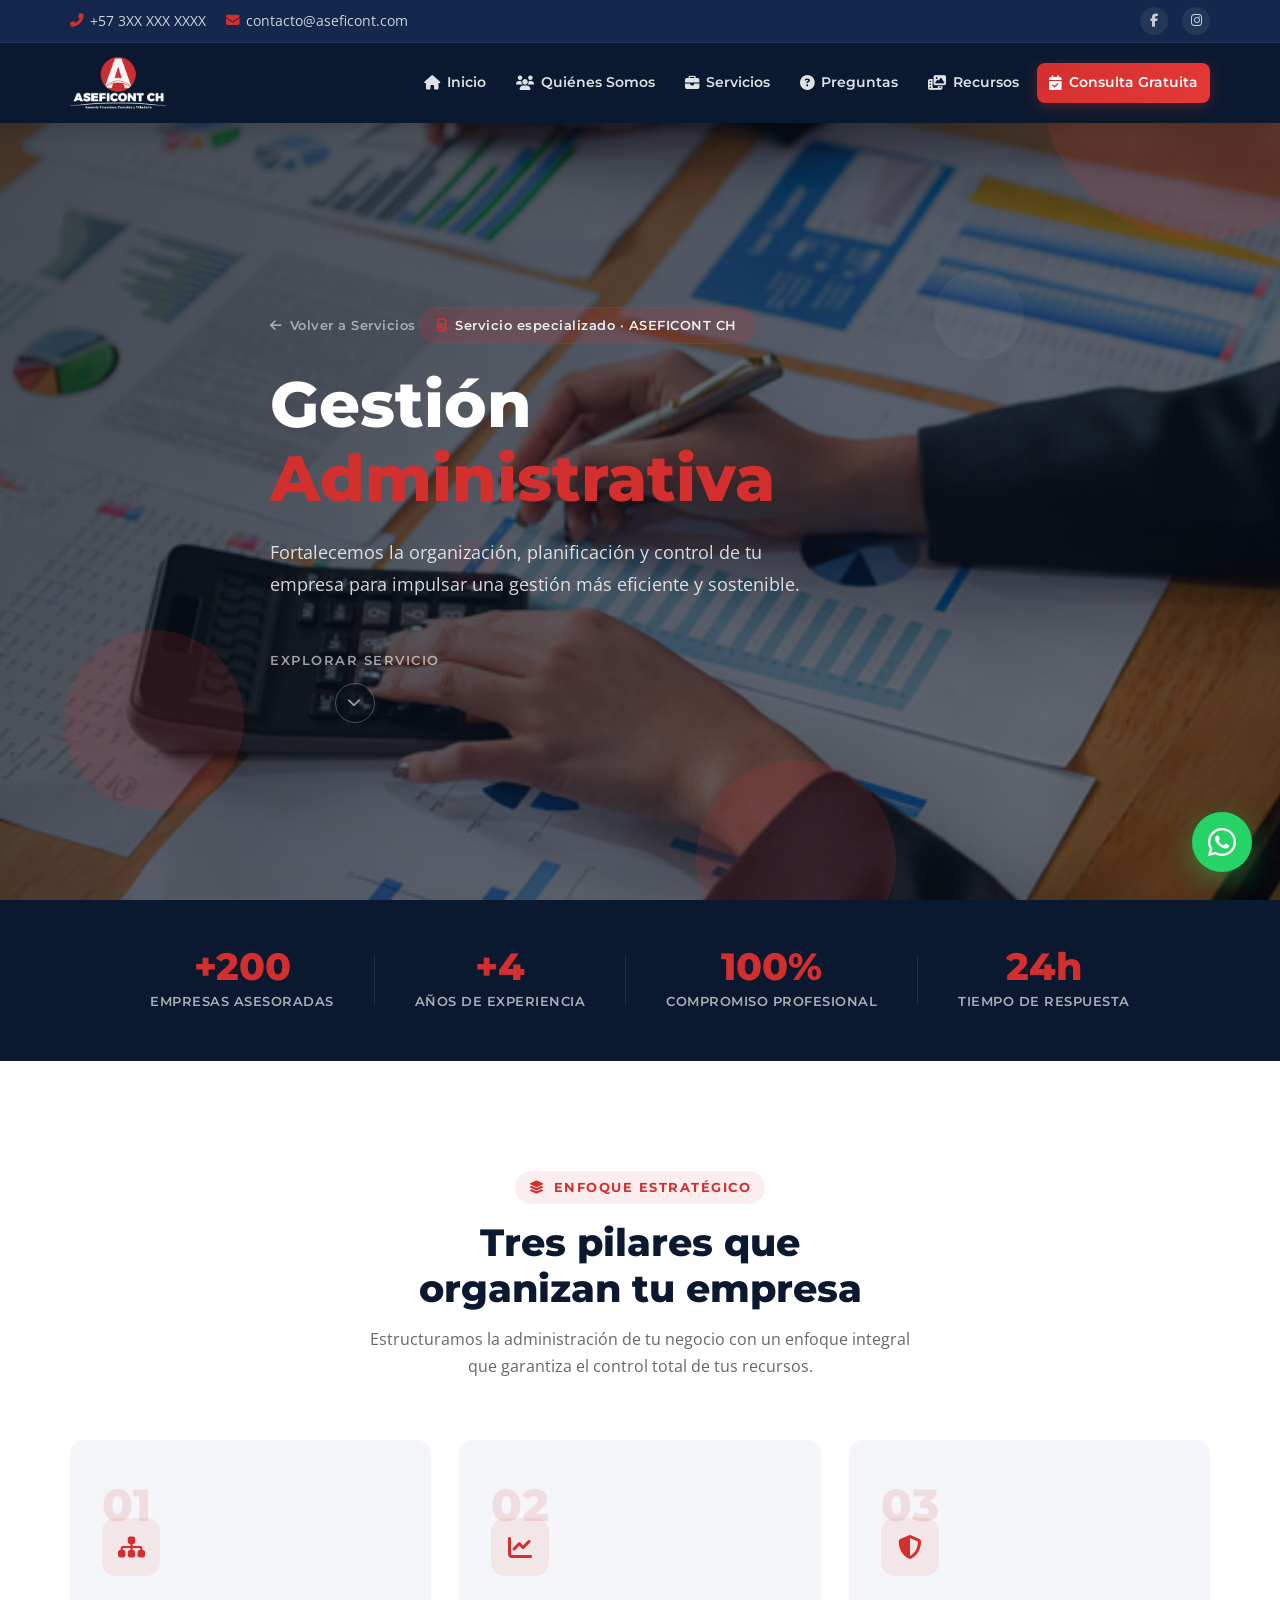
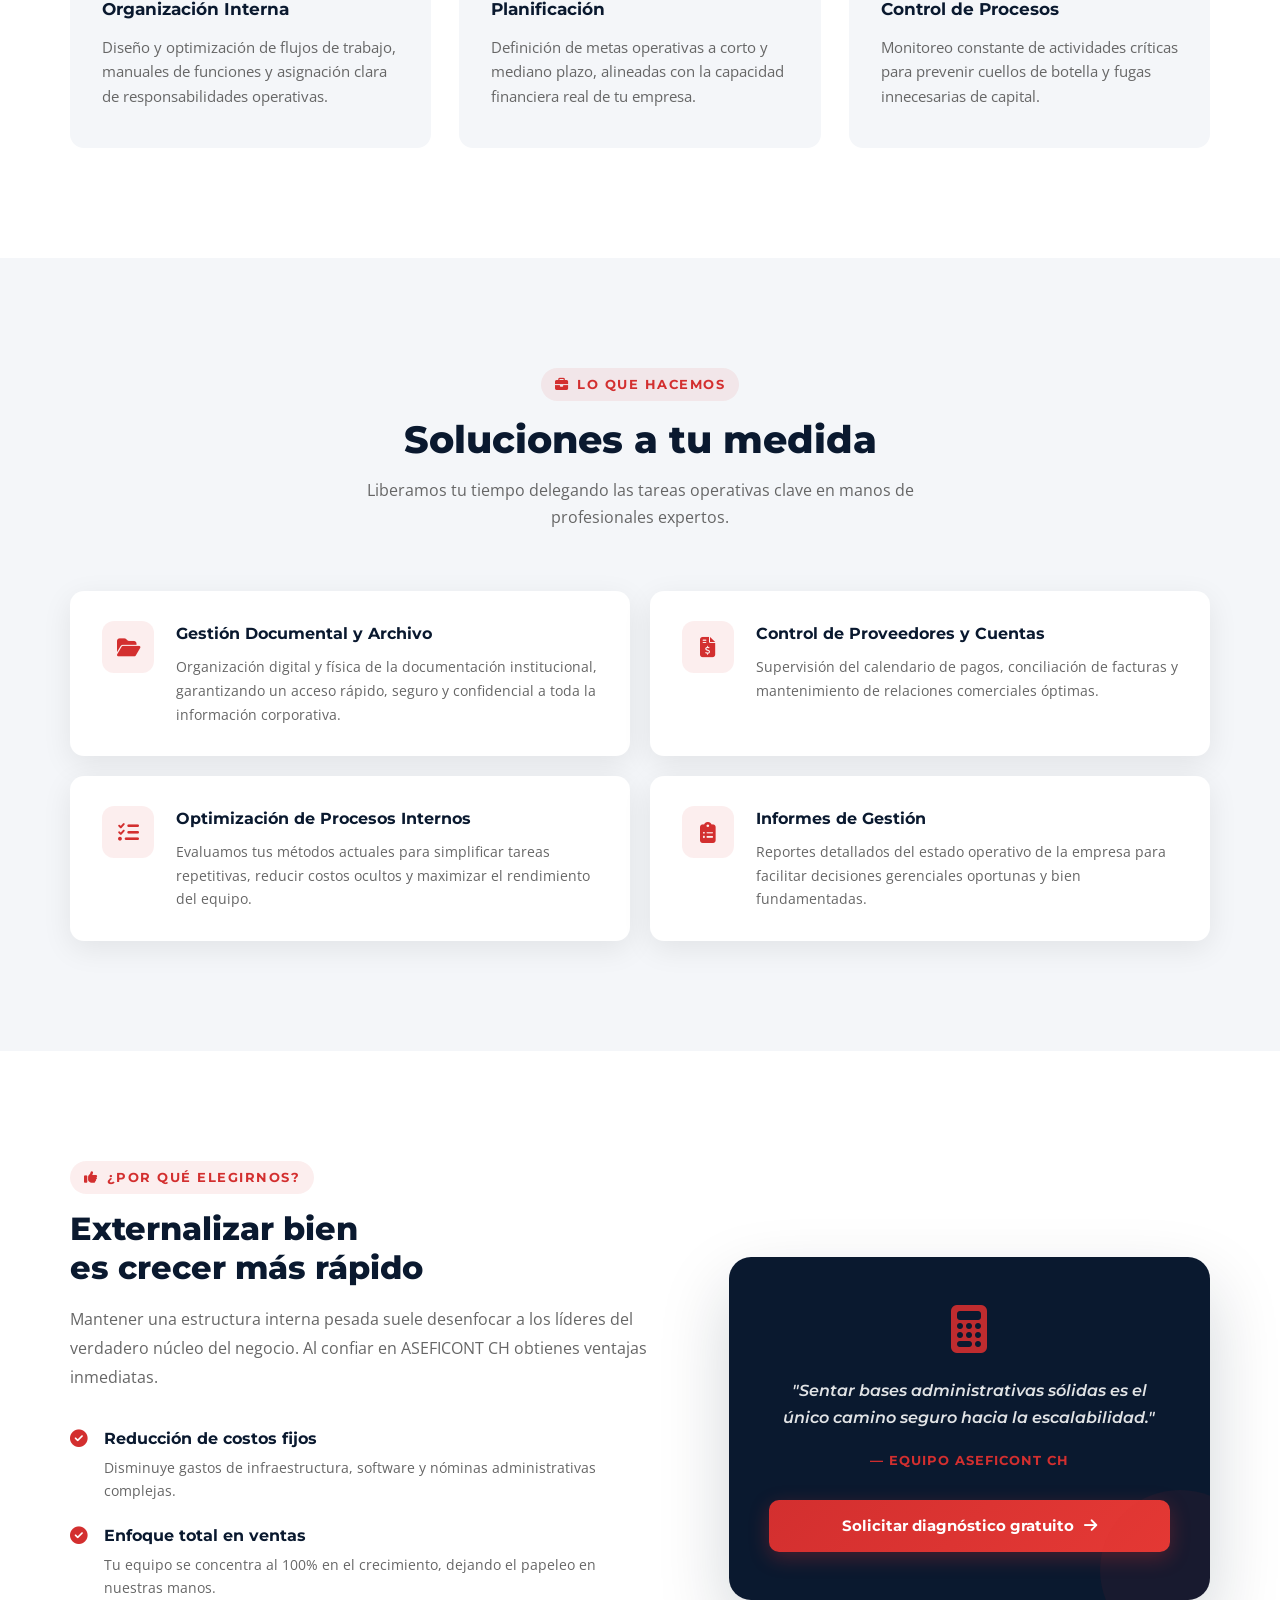
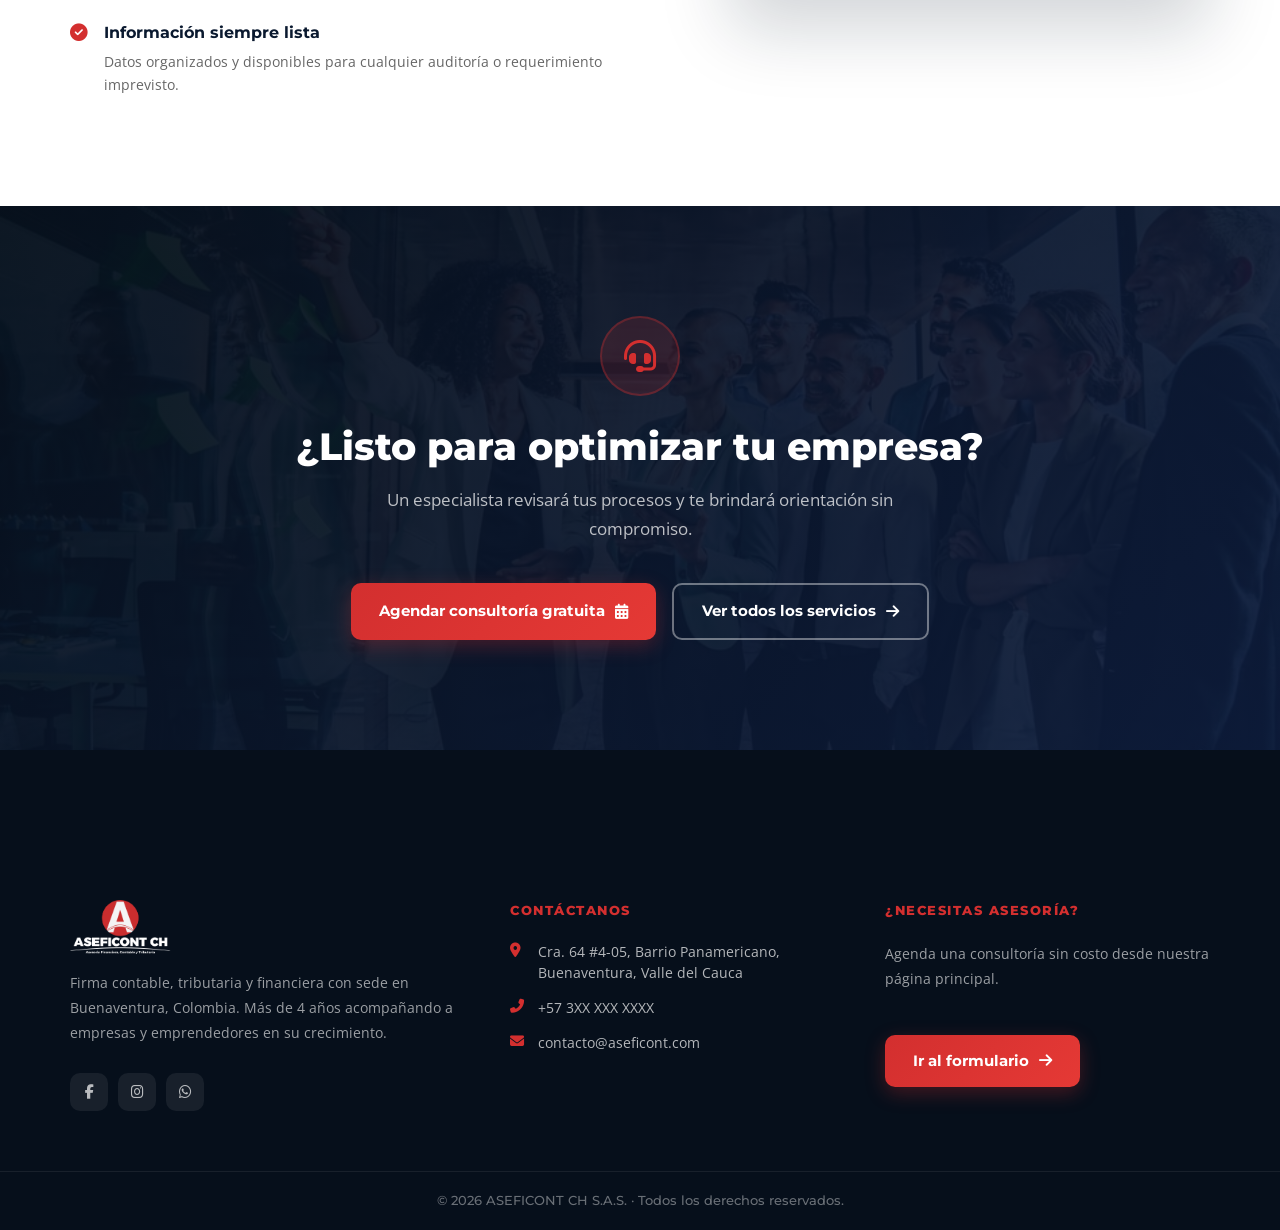
==== commit 7e77fe2c: "Correción de errores en Servicios Especializados y anexo nuevo menú Recursos" ====
--- a/administrativa.html
+++ b/administrativa.html
@@ -38,13 +38,14 @@
                 <ul class="nav-links" id="nav-links">
                     <li><a href="index.html#inicio"><i class="fas fa-home"></i> Inicio</a></li>
                     <li class="nav-dropdown">
-                        <a href="index.html#nosotros"><i class="fas fa-users"></i> Quiénes Somos <i class="fas fa-chevron-down dd-arrow"></i></a>
+                        <a href="index.html#nosotros"><i class="fas fa-users"></i> Quiénes Somos</a><button class="dd-toggle" aria-label="Abrir submenú"><i class="fas fa-chevron-down dd-arrow"></i></button>
                         <ul class="dropdown-menu">
                             <li><a href="historia.html"><i class="fas fa-book-open"></i> Nuestra Historia</a></li>
                         </ul>
                     </li>
                     <li><a href="index.html#servicios" class="active"><i class="fas fa-briefcase"></i> Servicios</a></li>
                     <li><a href="index.html#faq"><i class="fas fa-question-circle"></i> Preguntas</a></li>
+                    <li><a href="media.html"><i class="fas fa-photo-video"></i> Recursos</a></li>
                     <li><a href="index.html#contacto" class="btn-cta"><i class="fas fa-calendar-check"></i> Consulta Gratuita</a></li>
                 </ul>
             </nav>
--- a/style.css
+++ b/style.css
@@ -284,7 +284,11 @@
 .nav-links a.active { color: #fff; background: rgba(255,255,255,0.07); }
 
 /* Dropdown */
-.nav-dropdown { position: relative; }
+.nav-dropdown {
+    position: relative;
+    display: flex;
+    align-items: center;
+}
 .dropdown-menu {
     position: absolute;
     top: calc(100% + 8px);
@@ -312,7 +316,20 @@
     border-radius: 0;
     font-size: 0.88rem;
 }
-.dd-arrow { font-size: 0.7rem; margin-left: 2px; }
+.dd-arrow { font-size: 0.7rem; }
+
+/* Botón separado para abrir dropdown */
+.dd-toggle {
+    background: none;
+    border: none;
+    cursor: pointer;
+    padding: 8px 6px;
+    color: rgba(255,255,255,0.87);
+    display: none; /* Oculto en desktop — el hover lo maneja todo */
+    align-items: center;
+    transition: var(--transicion);
+    border-radius: 6px;
+}
 
 /* Hamburger */
 .menu-hamburger {
@@ -612,13 +629,41 @@
     color: var(--texto-suave);
     font-size: 0.92rem;
     line-height: 1.65;
-    flex: 1;
-}
-.service-card .btn-primary {
+    margin-bottom: 4px;
+}
+.sv-text-link {
+    display: inline-flex;
+    align-items: center;
+    gap: 8px;
+    font-family: var(--fuente);
+    font-size: 0.88rem;
+    font-weight: 700;
+    color: var(--rojo);
     margin-top: auto;
+    padding-top: 6px;
+    border-bottom: 2px solid transparent;
+    transition: var(--transicion);
+    text-decoration: none;
+}
+.sv-text-link i {
+    font-size: 0.72rem;
+    transition: transform 0.3s ease;
+}
+.sv-text-link:hover {
+    color: var(--azul-oscuro);
+    border-bottom-color: var(--azul-oscuro);
+    gap: 12px;
+}
+.sv-text-link:hover i {
+    transform: translateX(4px);
+}
+
+/* CTA card button — restaura comportamiento normal */
+.service-card--cta .btn-primary,
+.service-card--cta .cta-btn {
+    margin-top: 0;
     align-self: flex-start;
     padding: 11px 22px;
-    font-size: 0.88rem;
 }
 
 /* CTA card */
@@ -627,6 +672,7 @@
     border-top-color: var(--rojo);
     justify-content: center;
     align-items: flex-start;
+    gap: 16px;
 }
 .service-card--cta:hover { transform: translateY(-8px); border-top-color: var(--rojo); }
 .cta-icon {
@@ -1172,6 +1218,26 @@
     .nav-links a:not(.btn-cta):hover { background: rgba(255,255,255,0.07); }
     .btn-cta { justify-content: center; margin-top: 8px; }
 
+    /* Móvil: dd-toggle visible como flecha al lado del link */
+    .dd-toggle {
+        display: inline-flex;
+        padding: 8px 10px;
+        margin-left: 2px;
+        flex-shrink: 0;
+    }
+
+    /* nav-dropdown: fila para link + flecha, con dropdown debajo */
+    .nav-dropdown {
+        flex-direction: row;
+        flex-wrap: wrap;
+        align-items: center;
+        width: 100%;
+    }
+    .nav-dropdown > a {
+        flex: 1;
+    }
+
+    /* Dropdown: bloque que ocupa toda la fila siguiente */
     .dropdown-menu {
         position: static;
         opacity: 1;
@@ -1179,11 +1245,13 @@
         transform: none;
         box-shadow: none;
         border-radius: 10px;
-        border-top-width: 2px;
+        border-top: 2px solid var(--rojo);
         display: none;
         background: rgba(255,255,255,0.05);
         margin-top: 4px;
         padding: 6px 0;
+        width: 100%;
+        flex-basis: 100%;
     }
     .nav-dropdown.active .dropdown-menu { display: block; }
     .dropdown-menu a { padding: 10px 20px; font-size: 0.88rem; }
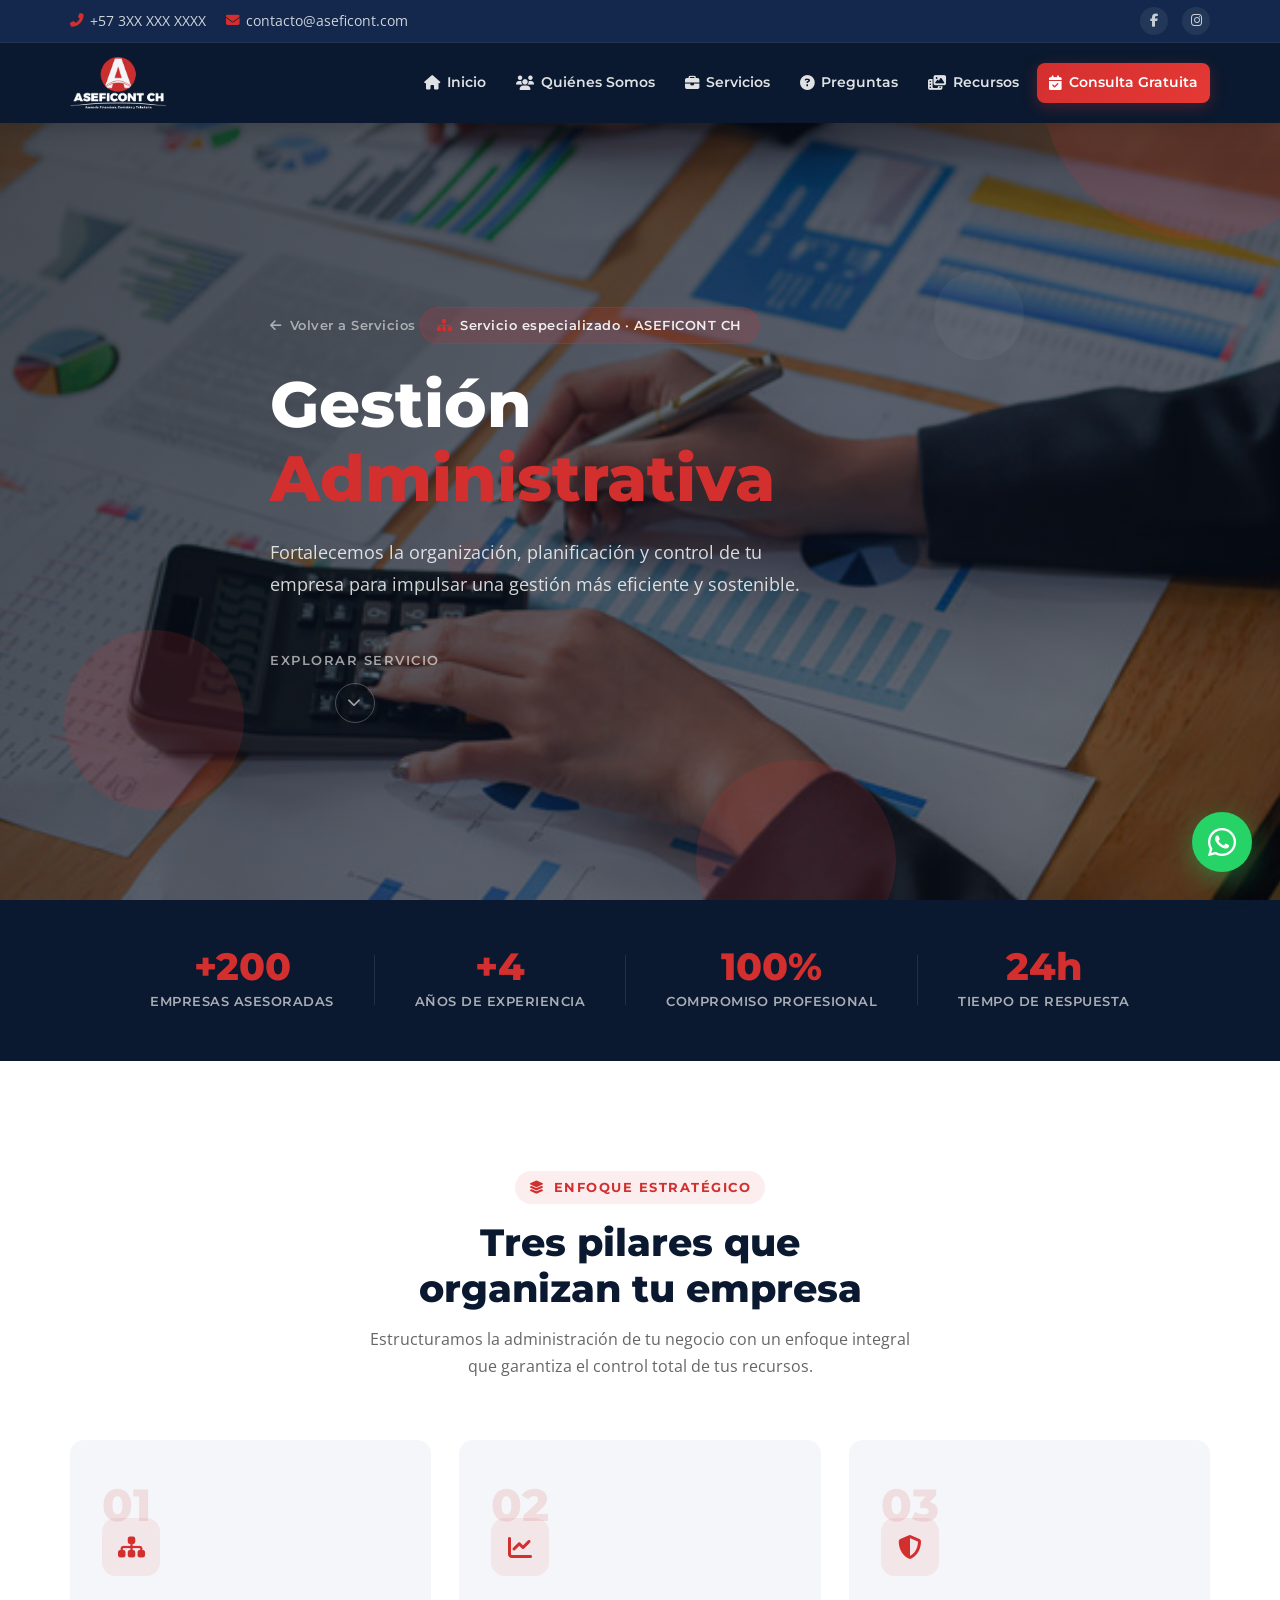
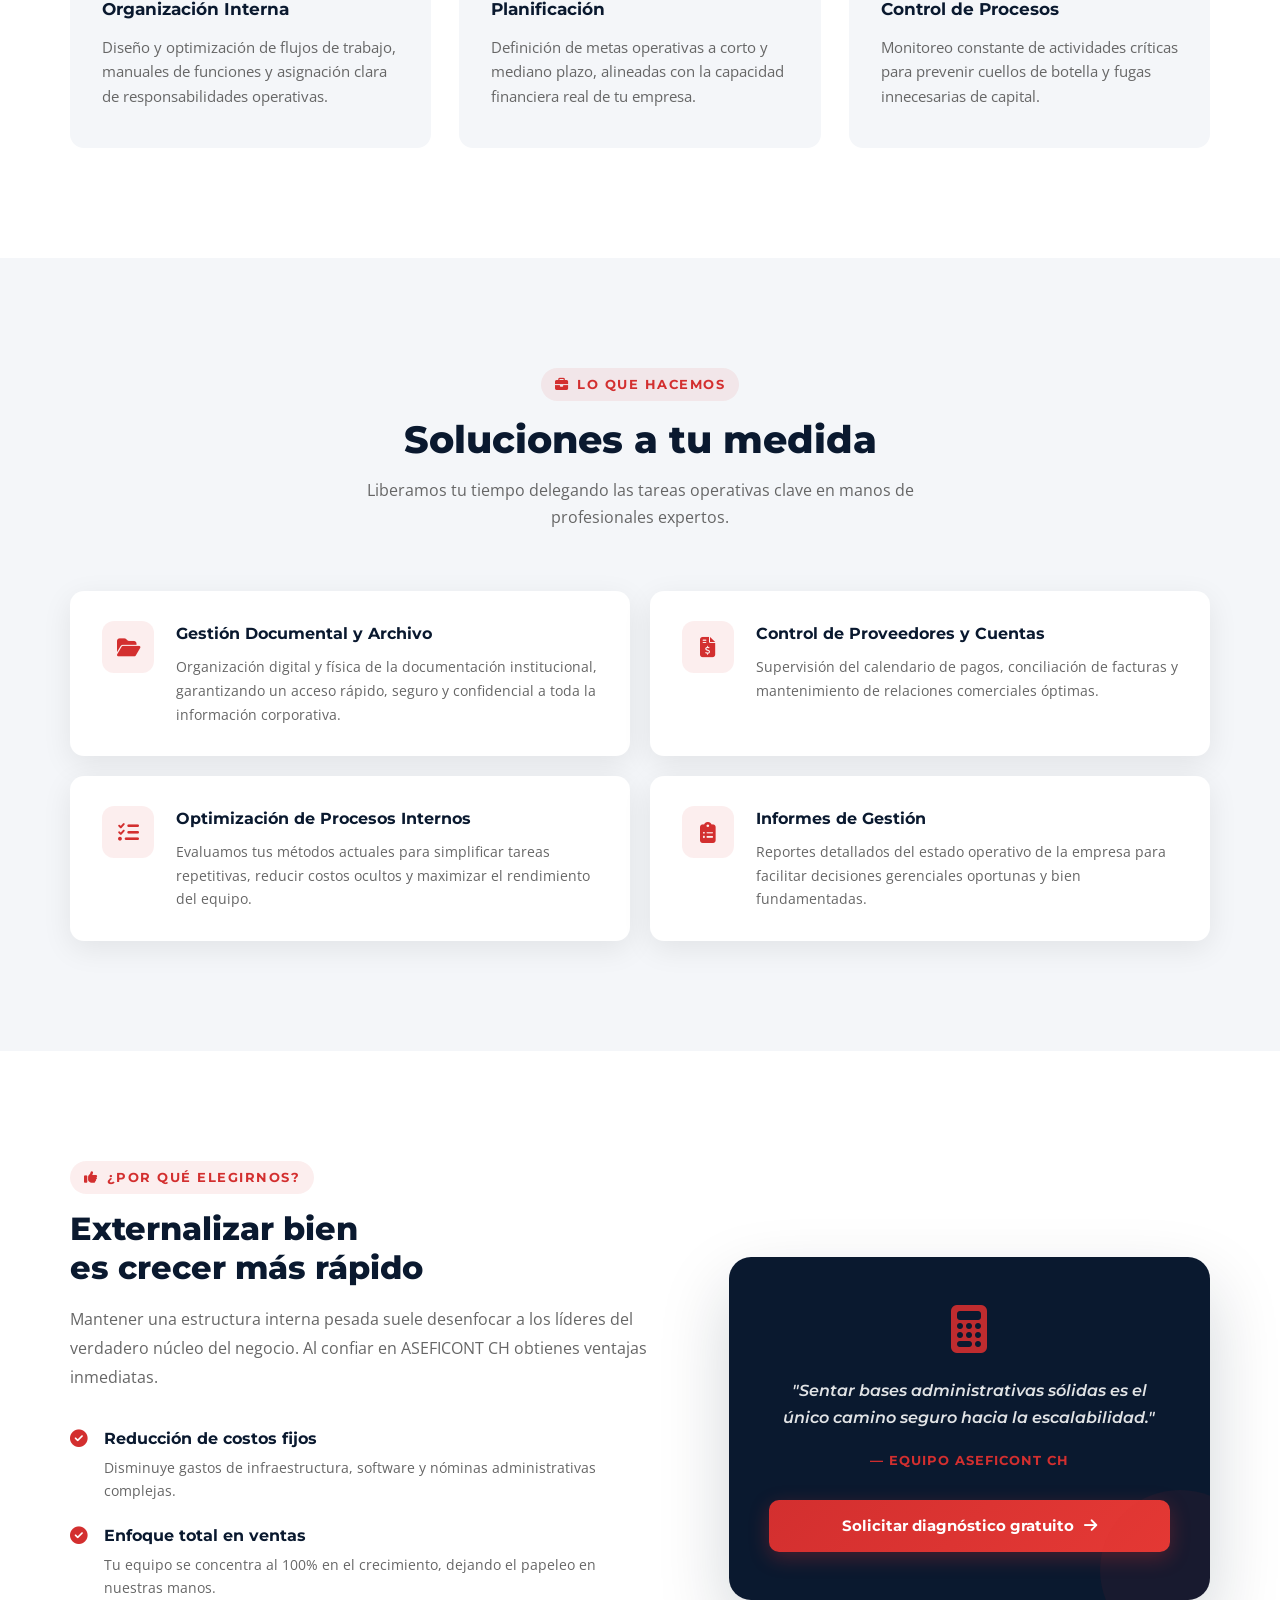
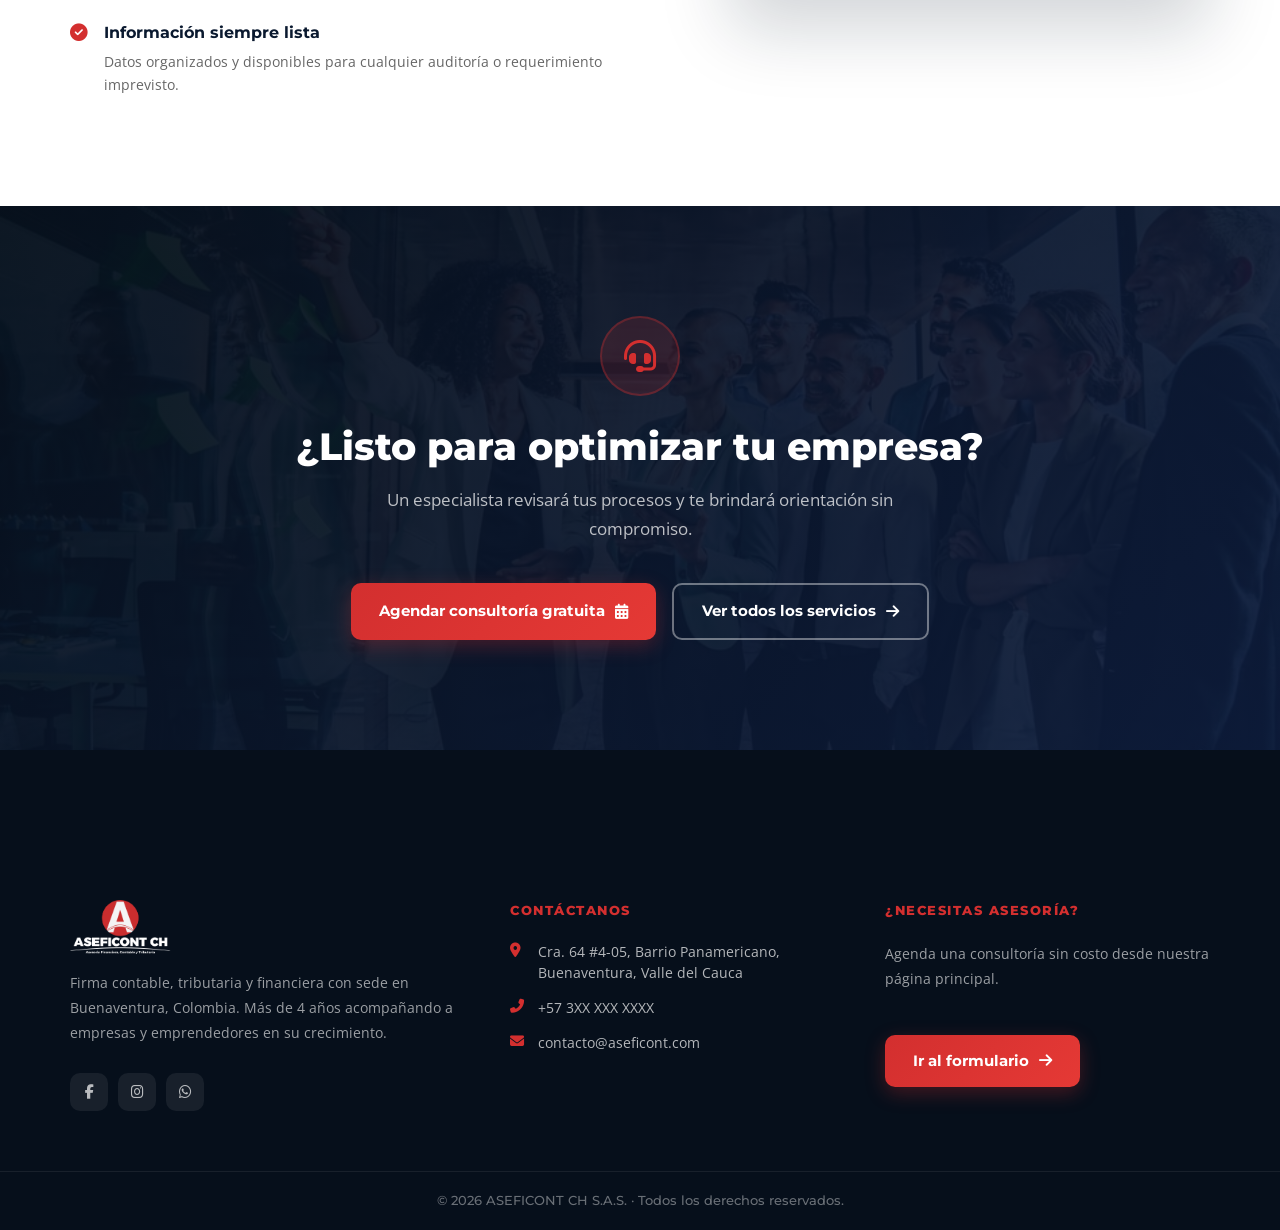
==== commit 7f480d9d: "Cambios en los iconos de los Servicios Especializados y mejora en el diseño en general" ====
--- a/administrativa.html
+++ b/administrativa.html
@@ -60,7 +60,7 @@
         </div>
         <div class="container h-hero__content">
             <a href="index.html#servicios" class="h-breadcrumb"><i class="fas fa-arrow-left"></i> Volver a Servicios</a>
-            <div class="h-hero__badge"><i class="fas fa-calculator"></i> Servicio especializado · ASEFICONT CH</div>
+            <div class="h-hero__badge"><i class="fas fa-sitemap"></i> Servicio especializado · ASEFICONT CH</div>
             <h1>Gestión<br><span class="h-accent">Administrativa</span></h1>
             <p>Fortalecemos la organización, planificación y control de tu empresa para impulsar una gestión más eficiente y sostenible.</p>
             <a href="#sv-pilares" class="h-scroll-cta">
--- a/style.css
+++ b/style.css
@@ -152,9 +152,9 @@
     font-size: 1rem;
     box-shadow: 0 8px 25px rgba(211,47,47,0.3);
     width: 100%;
-    max-width: 280px;
+    max-width: 100%;
     display: block;
-    margin: 0 auto;
+    margin: 0;
 }
 .btn-submit:hover {
     transform: translateY(-3px);
@@ -641,18 +641,19 @@
     color: var(--rojo);
     margin-top: auto;
     padding-top: 6px;
-    border-bottom: 2px solid transparent;
-    transition: var(--transicion);
+    border-bottom: none;
     text-decoration: none;
+    transition: var(--transicion);
 }
 .sv-text-link i {
     font-size: 0.72rem;
     transition: transform 0.3s ease;
 }
 .sv-text-link:hover {
-    color: var(--azul-oscuro);
-    border-bottom-color: var(--azul-oscuro);
+    color: var(--rojo);
+    font-weight: 800;
     gap: 12px;
+    text-decoration: none;
 }
 .sv-text-link:hover i {
     transform: translateX(4px);
@@ -824,7 +825,8 @@
     color: var(--blanco);
     font-family: var(--fuente);
     font-weight: 800;
-    font-size: 1.1rem;
+    font-size: 0.78rem;
+    letter-spacing: 0.5px;
     display: flex; align-items: center; justify-content: center;
     flex-shrink: 0;
 }
@@ -1064,6 +1066,113 @@
     text-align: center;
 }
 .legal-notice i { color: var(--rojo); }
+
+/* =========================================================
+   TOOLTIP CONFIDENCIALIDAD
+   ========================================================= */
+.legal-tooltip-trigger {
+    position: relative;
+    cursor: default;
+}
+.legal-tooltip {
+    position: absolute;
+    bottom: calc(100% + 14px);
+    left: 50%;
+    transform: translateX(-50%);
+    width: 320px;
+    background: var(--blanco);
+    border-radius: 14px;
+    padding: 20px 22px;
+    box-shadow: 0 20px 60px rgba(0,0,0,0.25);
+    border-top: 3px solid var(--rojo);
+    opacity: 0;
+    visibility: hidden;
+    transition: all 0.25s cubic-bezier(0.25,1,0.5,1);
+    transform: translateX(-50%) translateY(8px);
+    z-index: 100;
+    text-align: left;
+    pointer-events: none;
+}
+/* Flecha del tooltip */
+.legal-tooltip::after {
+    content: '';
+    position: absolute;
+    top: 100%;
+    left: 50%;
+    transform: translateX(-50%);
+    border: 8px solid transparent;
+    border-top-color: var(--blanco);
+}
+.legal-tooltip-trigger:hover .legal-tooltip,
+.legal-tooltip-trigger:focus .legal-tooltip {
+    opacity: 1;
+    visibility: visible;
+    transform: translateX(-50%) translateY(0);
+}
+.legal-tooltip__header {
+    display: flex;
+    align-items: center;
+    gap: 10px;
+    margin-bottom: 12px;
+}
+.legal-tooltip__header i {
+    color: var(--rojo);
+    font-size: 1rem;
+}
+.legal-tooltip__header strong {
+    font-family: var(--fuente);
+    font-size: 0.88rem;
+    font-weight: 800;
+    color: var(--azul-oscuro);
+    letter-spacing: 0.3px;
+}
+.legal-tooltip p {
+    font-size: 0.82rem;
+    color: var(--texto-suave);
+    line-height: 1.6;
+    margin-bottom: 12px;
+}
+.legal-tooltip ul {
+    list-style: none;
+    padding: 0;
+    margin: 0;
+    display: flex;
+    flex-direction: column;
+    gap: 8px;
+}
+.legal-tooltip ul li {
+    display: flex;
+    align-items: flex-start;
+    gap: 8px;
+    font-size: 0.80rem;
+    color: var(--texto);
+    line-height: 1.5;
+}
+.legal-tooltip ul li i {
+    color: var(--rojo);
+    font-size: 0.72rem;
+    margin-top: 3px;
+    flex-shrink: 0;
+}
+
+/* Móvil: tooltip abre hacia arriba pero ajustado al ancho */
+@media (max-width: 600px) {
+    .legal-tooltip {
+        width: 260px;
+        left: auto;
+        right: -10px;
+        transform: translateY(8px);
+    }
+    .legal-tooltip-trigger:hover .legal-tooltip,
+    .legal-tooltip-trigger:focus .legal-tooltip {
+        transform: translateY(0);
+    }
+    .legal-tooltip::after {
+        left: auto;
+        right: 24px;
+        transform: none;
+    }
+}
 
 /* Info side */
 .footer-logo {
@@ -1169,8 +1278,12 @@
     .why-img img { max-height: 340px; object-fit: cover; }
     .faq-layout { grid-template-columns: 1fr; gap: 40px; }
     .footer-top { grid-template-columns: 1fr; gap: 50px; }
-    .stats-inner { flex-wrap: wrap; justify-content: center; gap: 0; }
-    .stat-item   { padding: 14px 30px; min-width: 45%; }
+    .stats-inner {
+        display: grid;
+        grid-template-columns: repeat(4, 1fr);
+        gap: 0;
+    }
+    .stat-item { padding: 18px 16px; }
 }
 
 /* ---- MÓVIL: hasta 768px ---- */
@@ -1266,16 +1379,31 @@
     .hero-btns .btn-outline { width: 100%; justify-content: center; }
     .hero-scroll-hint { display: none; }
 
-    .stats-bar { padding: 20px 0; }
-    .stats-inner { display: grid; grid-template-columns: 1fr 1fr; gap: 0; }
+    .stats-bar { padding: 16px 0; }
+    .stats-inner {
+        display: grid;
+        grid-template-columns: 1fr 1fr;
+        gap: 0;
+    }
     .stat-divider { display: none; }
     .stat-item {
-        padding: 18px 10px;
-        border-bottom: 1px solid rgba(255,255,255,0.06);
+        padding: 20px 12px;
+        min-height: 90px;
+        display: flex;
+        flex-direction: column;
+        align-items: center;
+        justify-content: center;
+        border: none;
+        box-sizing: border-box;
     }
-    .stat-item:nth-child(odd) { border-right: 1px solid rgba(255,255,255,0.06); }
-    .stat-num { font-size: 2rem; }
-    .stat-label { font-size: 0.72rem; }
+    .stat-num   { font-size: 1.9rem; line-height: 1; margin-bottom: 5px; }
+    .stat-label {
+        font-size: 0.68rem;
+        letter-spacing: 0.3px;
+        text-align: center;
+        line-height: 1.3;
+        max-width: 100px;
+    }
 
     .essence-grid { grid-template-columns: 1fr; gap: 36px; }
     .essence-img-col { order: -1; }
@@ -1332,8 +1460,9 @@
     .hero-content p  { font-size: 0.92rem; }
     .service-card { padding: 24px 18px; }
     .service-card h3 { font-size: 1rem; }
-    .stats-inner { grid-template-columns: 1fr 1fr; }
-    .stat-num { font-size: 1.8rem; }
+    .stat-num   { font-size: 1.7rem; }
+    .stat-label { font-size: 0.65rem; max-width: 90px; }
+    .stat-item  { min-height: 82px; padding: 16px 8px; }
     .faq-question { padding: 16px 18px; gap: 12px; }
     .faq-question h3 { font-size: 0.85rem; }
     .faq-icon { width: 28px; height: 28px; font-size: 0.75rem; }
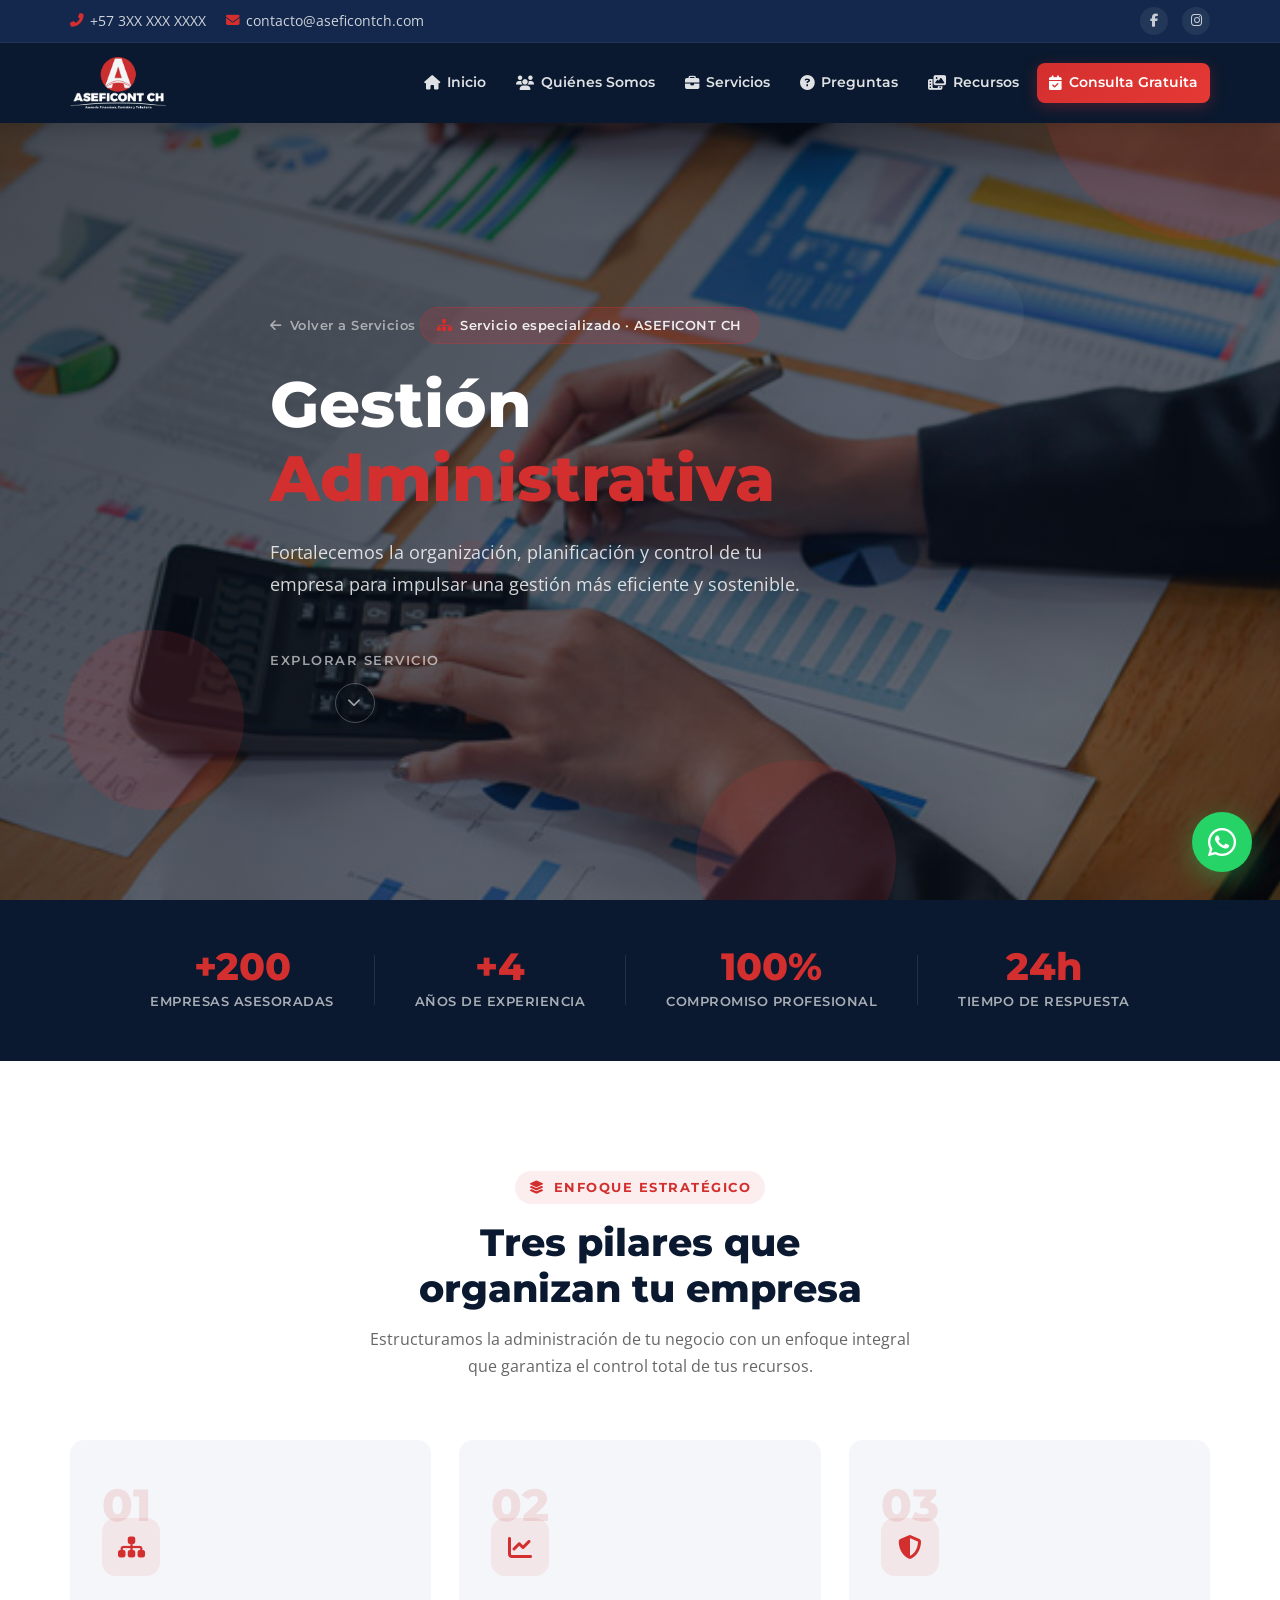
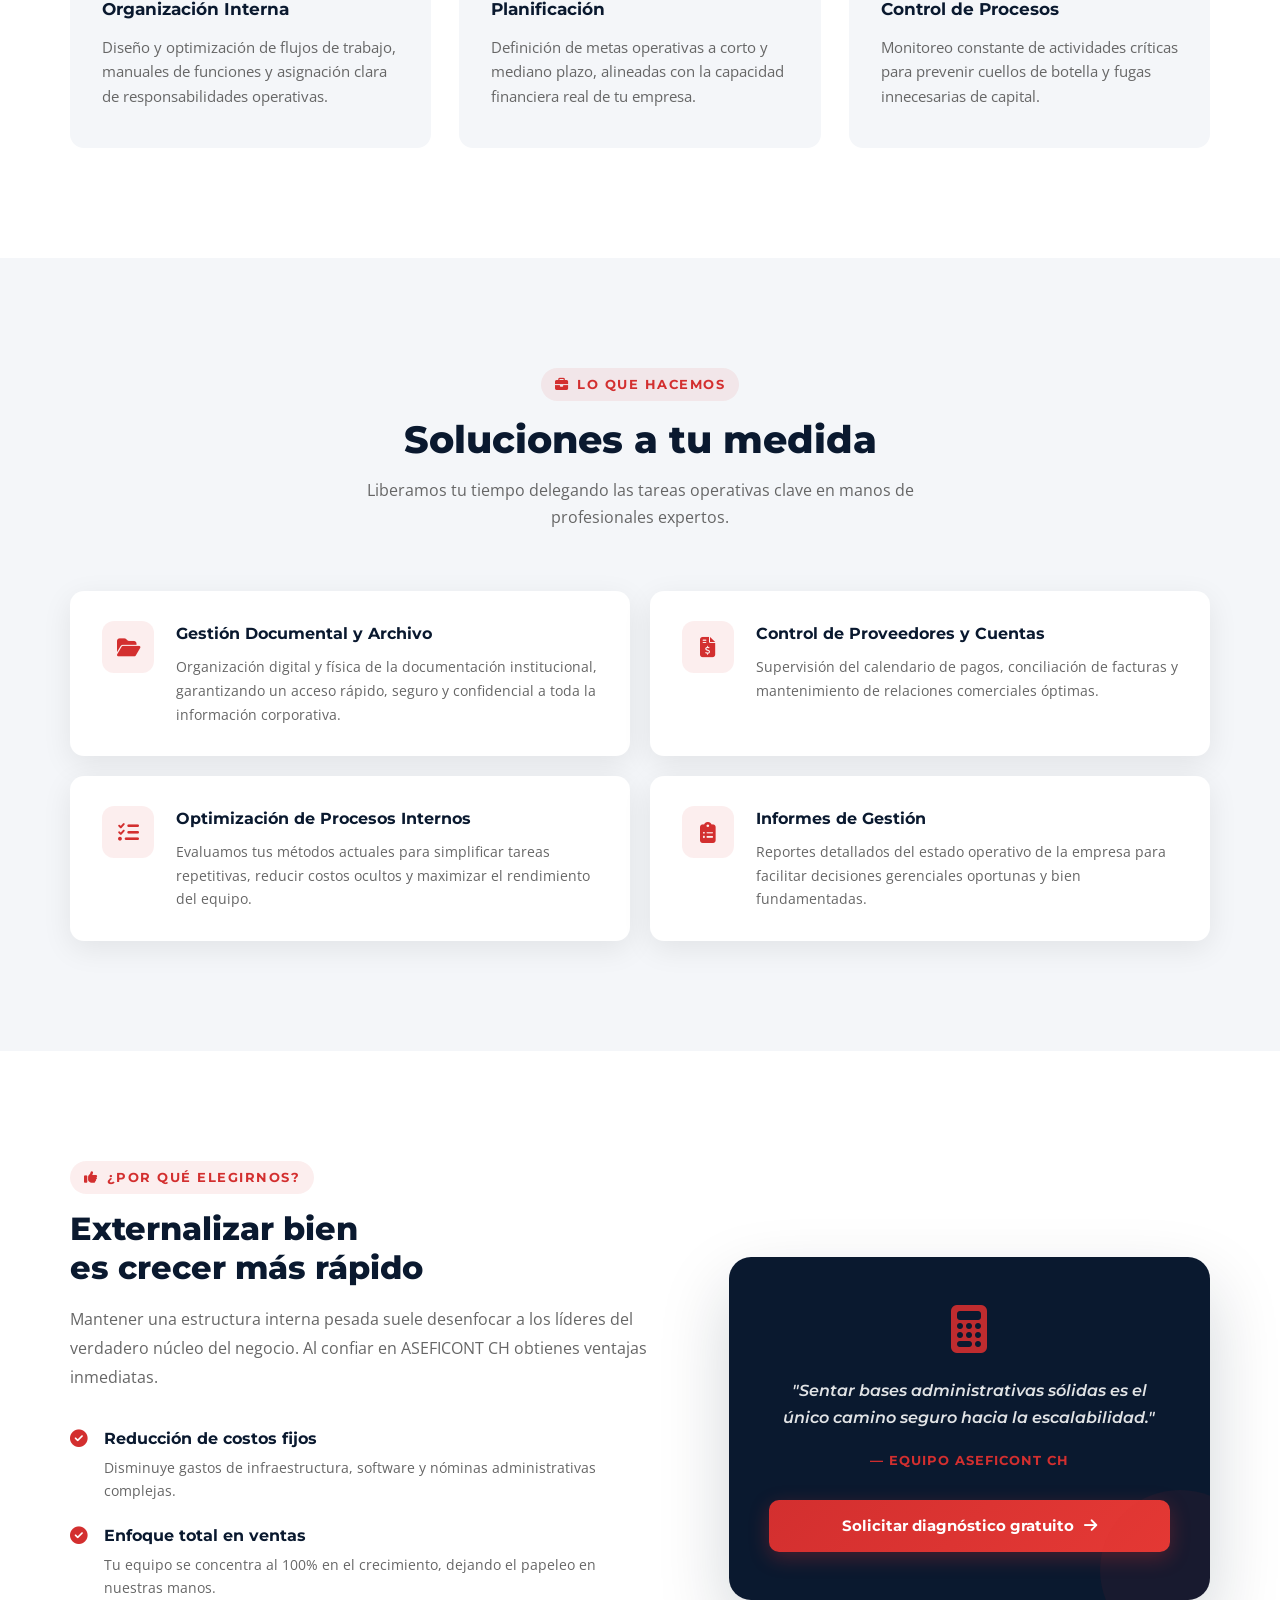
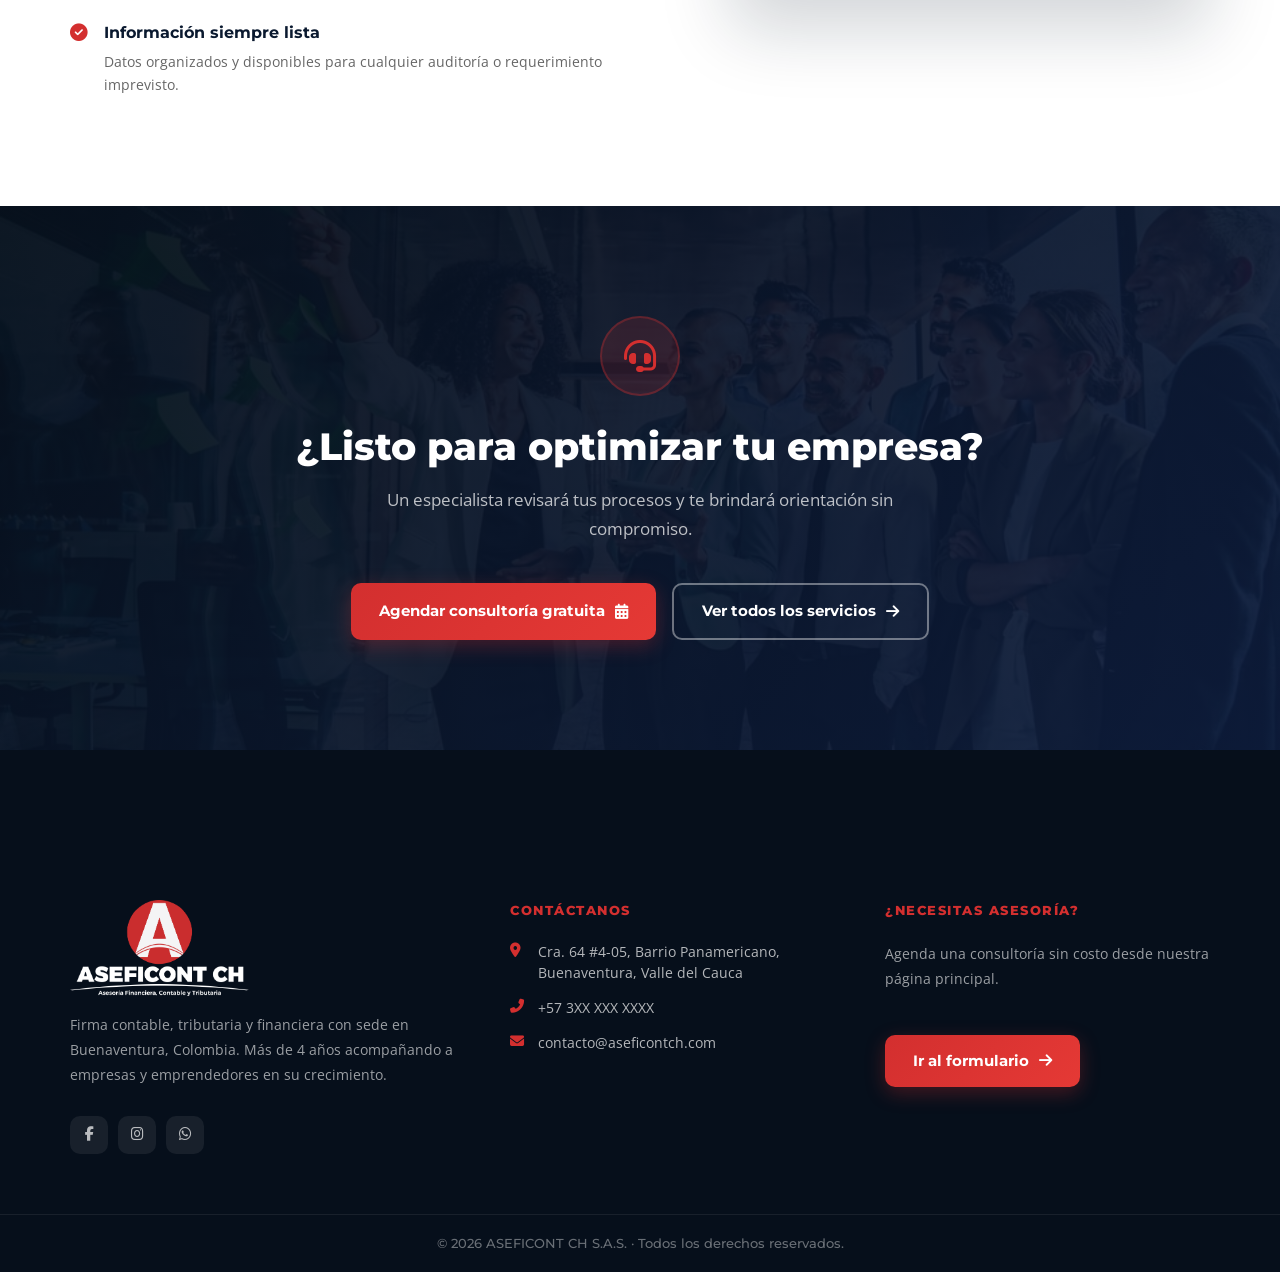
==== commit 23353c82: "Correción de correo y creación de archivo php" ====
--- a/administrativa.html
+++ b/administrativa.html
@@ -19,7 +19,7 @@
             <div class="container top-bar-inner">
                 <div class="top-contact">
                     <a href="tel:+573XXXXXXXXX" class="top-link"><i class="fas fa-phone-alt"></i> +57 3XX XXX XXXX</a>
-                    <a href="mailto:contacto@aseficont.com" class="top-link"><i class="fas fa-envelope"></i> contacto@aseficont.com</a>
+                    <a href="mailto:contacto@aseficontch.com" class="top-link"><i class="fas fa-envelope"></i> contacto@aseficontch.com</a>
                 </div>
                 <div class="top-social">
                     <a href="https://facebook.com/aseficontch" target="_blank" rel="noopener" class="top-social-link" aria-label="Facebook"><i class="fab fa-facebook-f"></i></a>
@@ -254,7 +254,7 @@
                         </div>
                         <div class="footer-contact-item">
                             <i class="fas fa-envelope"></i>
-                            <a href="mailto:contacto@aseficont.com">contacto@aseficont.com</a>
+                            <a href="mailto:contacto@aseficontch.com">contacto@aseficontch.com</a>
                         </div>
                     </div>
                 </div>
--- a/style.css
+++ b/style.css
@@ -370,6 +370,7 @@
     inset: 0;
     background: linear-gradient(135deg, rgba(5,10,20,0.72) 0%, rgba(10,18,35,0.60) 60%, rgba(5,10,20,0.50) 100%);
 }
+
 .hero-content {
     position: relative;
     z-index: 2;
@@ -415,35 +416,7 @@
     flex-wrap: wrap;
 }
 
-/* Scroll hint */
-.hero-scroll-hint {
-    position: absolute;
-    bottom: 36px;
-    left: 50%;
-    transform: translateX(-50%);
-    display: flex;
-    flex-direction: column;
-    align-items: center;
-    gap: 8px;
-    color: rgba(255,255,255,0.5);
-    font-size: 0.72rem;
-    letter-spacing: 2px;
-    text-transform: uppercase;
-    font-family: var(--fuente);
-    z-index: 2;
-}
-.scroll-line {
-    width: 1px;
-    height: 50px;
-    background: linear-gradient(to bottom, rgba(255,255,255,0.4), transparent);
-    animation: scrollDrop 1.6s infinite;
-}
-@keyframes scrollDrop {
-    0%   { transform: scaleY(0); transform-origin: top; }
-    50%  { transform: scaleY(1); transform-origin: top; }
-    51%  { transform: scaleY(1); transform-origin: bottom; }
-    100% { transform: scaleY(0); transform-origin: bottom; }
-}
+
 
 /* ==========================================================================
    STATS BAR
@@ -1066,6 +1039,27 @@
     text-align: center;
 }
 .legal-notice i { color: var(--rojo); }
+
+/* Honeypot anti-spam — oculto para humanos, visible para bots */
+.form-honeypot {
+    position: absolute !important;
+    left: -9999px !important;
+    width: 1px !important;
+    height: 1px !important;
+    opacity: 0 !important;
+    pointer-events: none;
+}
+
+/* Feedback del formulario */
+.form-feedback {
+    text-align: center;
+    font-size: 0.85rem;
+    font-weight: 600;
+    margin-top: 14px;
+    min-height: 18px;
+}
+.form-feedback--success { color: #4caf50; }
+.form-feedback--error   { color: #ff6b6b; }
 
 /* =========================================================
    TOOLTIP CONFIDENCIALIDAD
@@ -1176,8 +1170,9 @@
 
 /* Info side */
 .footer-logo {
-    height: 54px;
-    width: auto;
+    height: auto;
+    width: 180px;
+    max-width: 100%;
     margin-bottom: 20px;
 }
 .footer-desc {
@@ -1449,7 +1444,7 @@
     .footer-form .form-row { grid-template-columns: 1fr; gap: 12px; }
     .form-header h3 { font-size: 1.3rem; }
     .btn-submit { max-width: 100%; }
-    .footer-logo { height: 44px; }
+    
     .footer-desc { font-size: 0.86rem; }
 }
 
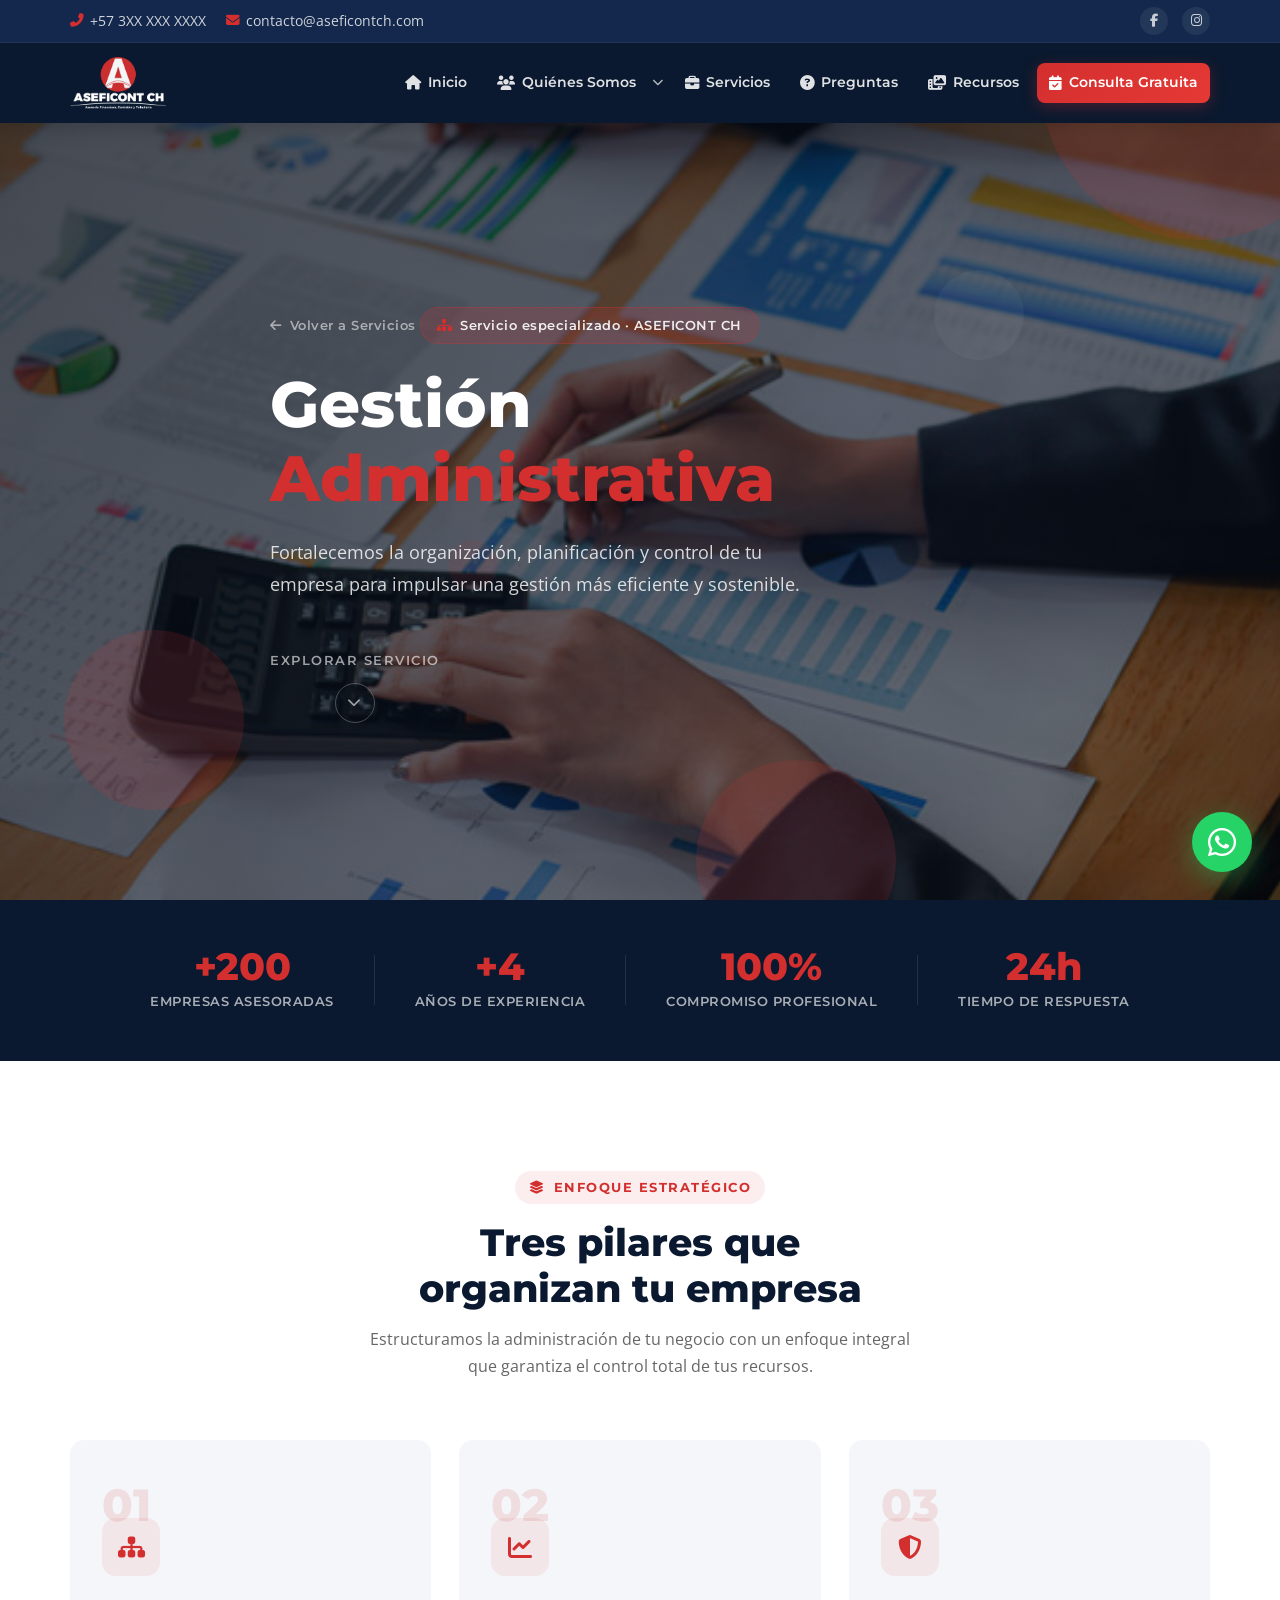
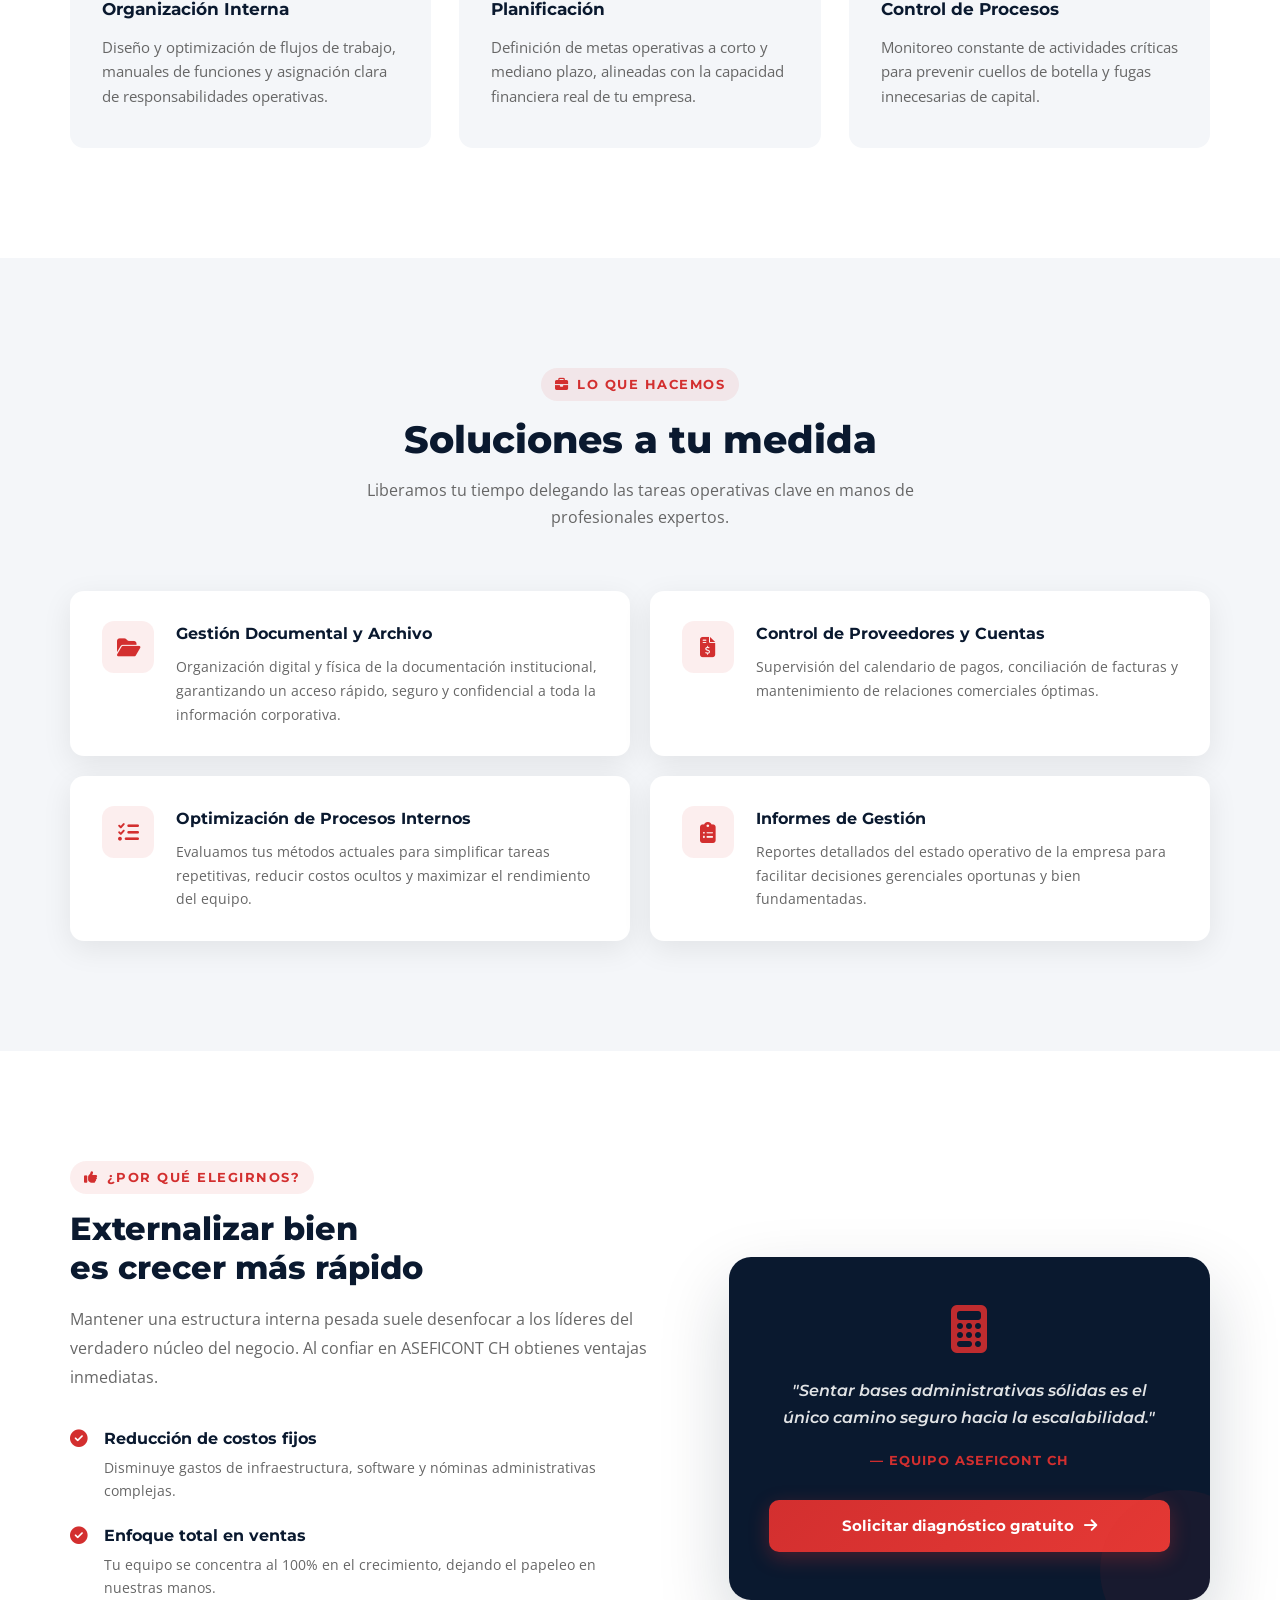
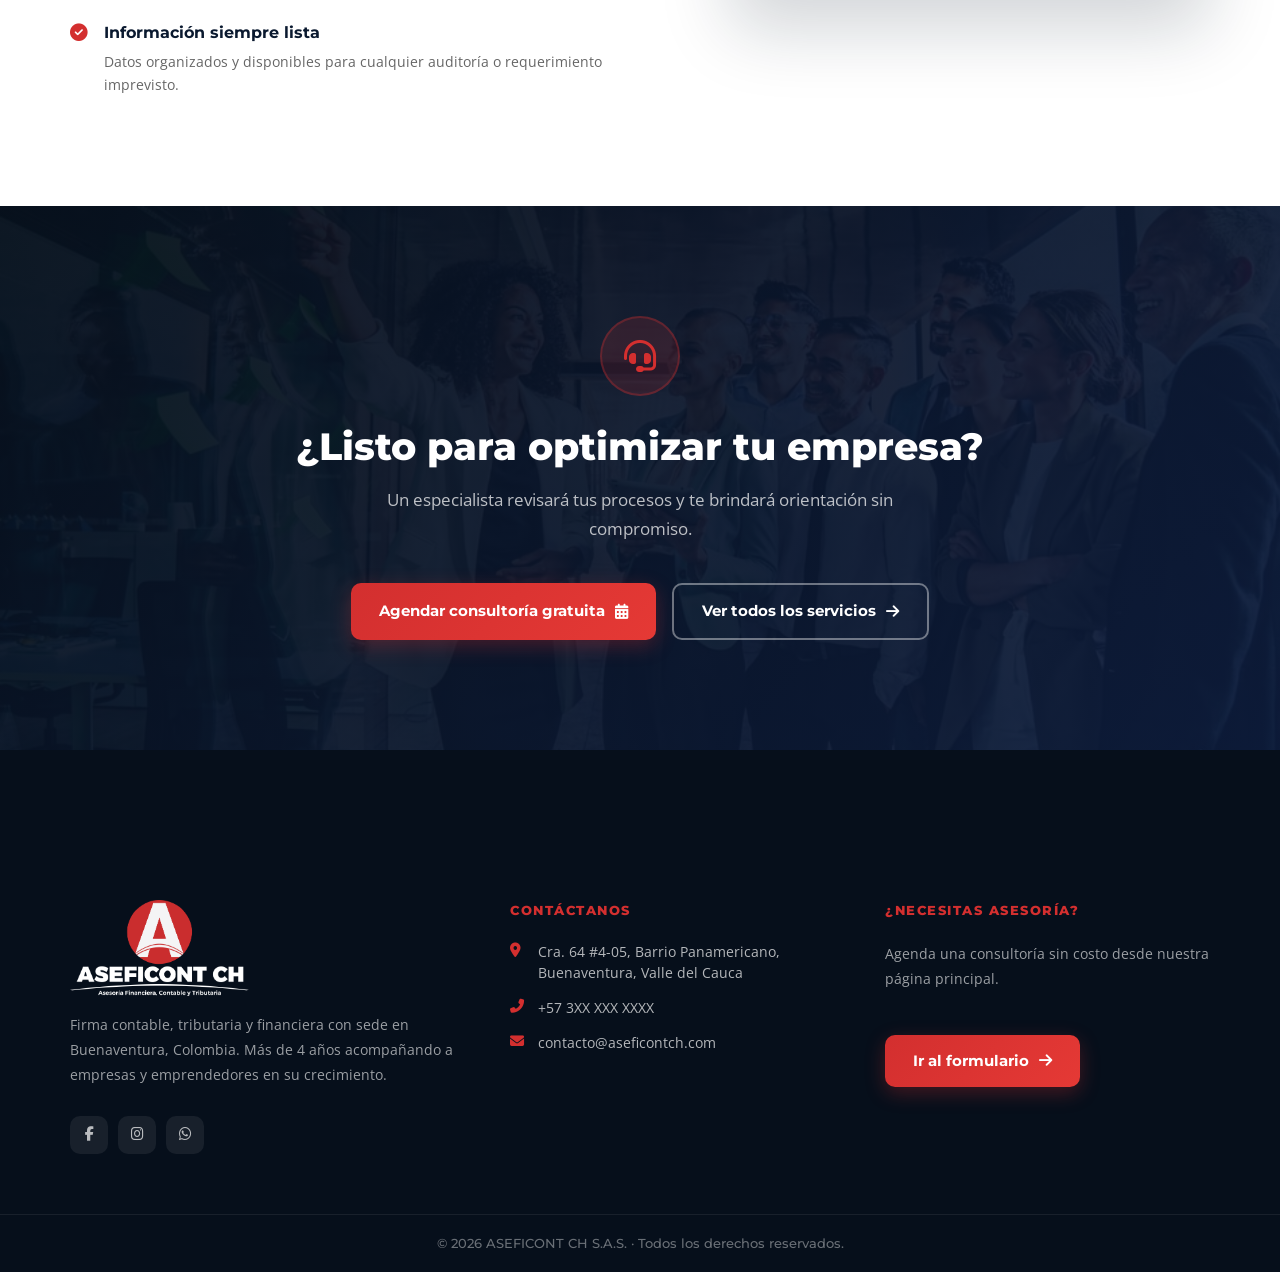
==== commit a7b849f4: "Actualización del panel móvil" ====
--- a/administrativa.html
+++ b/administrativa.html
@@ -47,6 +47,14 @@
                     <li><a href="index.html#faq"><i class="fas fa-question-circle"></i> Preguntas</a></li>
                     <li><a href="media.html"><i class="fas fa-photo-video"></i> Recursos</a></li>
                     <li><a href="index.html#contacto" class="btn-cta"><i class="fas fa-calendar-check"></i> Consulta Gratuita</a></li>
+                    <li class="nav-social-mobile">
+                        <p>Síguenos</p>
+                        <div class="social-icons">
+                            <a href="https://facebook.com/aseficontch" target="_blank" rel="noopener" aria-label="Facebook"><i class="fab fa-facebook-f"></i></a>
+                            <a href="https://instagram.com/aseficontch" target="_blank" rel="noopener" aria-label="Instagram"><i class="fab fa-instagram"></i></a>
+                            <a href="https://wa.me/573XXXXXXXXX" target="_blank" rel="noopener" aria-label="WhatsApp"><i class="fab fa-whatsapp"></i></a>
+                        </div>
+                    </li>
                 </ul>
             </nav>
         </div>
--- a/style.css
+++ b/style.css
@@ -322,13 +322,32 @@
 .dd-toggle {
     background: none;
     border: none;
-    cursor: pointer;
-    padding: 8px 6px;
-    color: rgba(255,255,255,0.87);
-    display: none; /* Oculto en desktop — el hover lo maneja todo */
+    cursor: default;
+    padding: 4px 4px;
+    color: rgba(255,255,255,0.7);
+    display: inline-flex;
     align-items: center;
     transition: var(--transicion);
     border-radius: 6px;
+    pointer-events: none;
+}
+.dd-toggle .dd-arrow {
+    transition: transform 0.3s ease;
+}
+/* Desktop: rota con hover */
+@media (min-width: 769px) {
+    .nav-dropdown:hover .dd-toggle .dd-arrow {
+        transform: rotate(180deg);
+    }
+}
+/* Móvil: SOLO active controla la rotación, hover neutralizado */
+@media (max-width: 768px) {
+    .nav-dropdown .dd-toggle .dd-arrow {
+        transform: rotate(0deg) !important;
+    }
+    .nav-dropdown.active .dd-toggle .dd-arrow {
+        transform: rotate(180deg) !important;
+    }
 }
 
 /* Hamburger */
@@ -336,22 +355,47 @@
     display: none;
     flex-direction: column;
     gap: 5px;
-    background: none;
-    border: none;
+    background: rgba(255,255,255,0.06);
+    border: 1px solid rgba(255,255,255,0.1);
+    border-radius: 10px;
     cursor: pointer;
     z-index: 1200;
-    padding: 5px;
+    padding: 9px 10px;
+    transition: var(--transicion);
+}
+.menu-hamburger:hover {
+    background: rgba(255,255,255,0.12);
+    border-color: rgba(255,255,255,0.2);
 }
 .menu-hamburger span {
-    width: 28px; height: 2.5px;
+    width: 22px; height: 2px;
     background: var(--blanco);
     border-radius: 2px;
     transition: var(--transicion);
     display: block;
 }
+.menu-hamburger.active {
+    background: rgba(255,255,255,0.08);
+    border-color: rgba(255,255,255,0.15);
+}
 .menu-hamburger.active span:nth-child(1) { transform: rotate(45deg) translate(5px,5px); }
-.menu-hamburger.active span:nth-child(2) { opacity: 0; }
+.menu-hamburger.active span:nth-child(2) { opacity: 0; width: 0; }
 .menu-hamburger.active span:nth-child(3) { transform: rotate(-45deg) translate(5px,-5px); }
+
+/* Overlay detrás del menú móvil */
+.nav-overlay {
+    display: none;
+    position: fixed;
+    inset: 0;
+    background: rgba(5,10,20,0.6);
+    backdrop-filter: blur(2px);
+    z-index: 1090;
+    opacity: 0;
+    transition: opacity 0.3s ease;
+}
+.nav-overlay.active {
+    opacity: 1;
+}
 
 /* ==========================================================================
    HERO
@@ -1029,16 +1073,16 @@
 }
 
 .legal-notice {
-    font-size: 0.82rem;
-    color: rgba(255,255,255,0.5);
-    margin-top: 18px;
+    font-size: 0.72rem;
+    color: rgba(255,255,255,0.35);
+    margin-top: 14px;
     display: flex;
     align-items: center;
     justify-content: center;
-    gap: 8px;
+    gap: 6px;
     text-align: center;
 }
-.legal-notice i { color: var(--rojo); }
+.legal-notice i { color: rgba(211,47,47,0.6); font-size: 0.68rem; }
 
 /* Honeypot anti-spam — oculto para humanos, visible para bots */
 .form-honeypot {
@@ -1070,15 +1114,15 @@
 }
 .legal-tooltip {
     position: absolute;
-    bottom: calc(100% + 14px);
+    bottom: calc(100% + 10px);
     left: 50%;
     transform: translateX(-50%);
-    width: 320px;
+    width: 300px;
     background: var(--blanco);
-    border-radius: 14px;
-    padding: 20px 22px;
-    box-shadow: 0 20px 60px rgba(0,0,0,0.25);
-    border-top: 3px solid var(--rojo);
+    border-radius: 12px;
+    padding: 16px 18px;
+    box-shadow: 0 16px 50px rgba(0,0,0,0.2);
+    border-top: 2px solid var(--rojo);
     opacity: 0;
     visibility: hidden;
     transition: all 0.25s cubic-bezier(0.25,1,0.5,1);
@@ -1261,6 +1305,9 @@
 /* ==========================================================================
    RESPONSIVE
    ========================================================================== */
+
+/* Ocultar redes sociales del menú en desktop */
+.nav-social-mobile { display: none; }
 
 /* ---- TABLET: 768px – 1024px ---- */
 @media (max-width: 1024px) {
@@ -1303,28 +1350,97 @@
         position: fixed;
         top: 0; right: -300px;
         width: 280px; height: 100dvh;
-        background: var(--azul-oscuro);
+        background: linear-gradient(160deg, #0d1f38 0%, #0a192f 60%, #091526 100%);
         flex-direction: column;
         align-items: flex-start;
         justify-content: flex-start;
-        padding: 90px 24px 40px;
+        padding: 100px 20px 40px;
         gap: 4px;
-        transition: right 0.4s ease;
+        transition: right 0.38s cubic-bezier(0.4, 0, 0.2, 1);
         overflow-y: auto;
-        box-shadow: -10px 0 40px rgba(0,0,0,0.4);
+        box-shadow: -8px 0 40px rgba(0,0,0,0.5);
         z-index: 1100;
         list-style: none;
+        border-left: 1px solid rgba(211,47,47,0.15);
     }
     .nav-links.active { right: 0; }
     .nav-links li { width: 100%; }
+
+    /* Sin gradiente superior — solo el borde izquierdo del panel */
+    .nav-links::before { display: none; }
+
     .nav-links a {
         width: 100%;
         padding: 13px 16px;
         font-size: 0.95rem;
+        font-weight: 700;
         border-radius: 10px;
-    }
-    .nav-links a:not(.btn-cta):hover { background: rgba(255,255,255,0.07); }
-    .btn-cta { justify-content: center; margin-top: 8px; }
+        border-left: 3px solid transparent;
+        transition: all 0.25s ease;
+    }
+    .nav-links a:not(.btn-cta):hover,
+    .nav-links a.active {
+        background: rgba(255,255,255,0.07);
+        border-left-color: transparent;
+        color: #fff;
+        padding-left: 16px;
+    }
+    .nav-links li + li {
+        border-top: 1px solid rgba(255,255,255,0.05);
+    }
+    .btn-cta {
+        justify-content: center;
+        margin-top: 12px;
+        border-left: none !important;
+        border-radius: 10px !important;
+        padding-left: 16px !important;
+    }
+
+    /* Redes sociales al fondo del menú móvil */
+    .nav-social-mobile {
+        display: flex;
+        margin-top: auto;
+        padding-top: 24px;
+        border-top: 1px solid rgba(255,255,255,0.08) !important;
+        display: flex;
+        flex-direction: column;
+        gap: 12px;
+    }
+    .nav-social-mobile p {
+        font-family: var(--fuente);
+        font-size: 0.68rem;
+        font-weight: 700;
+        color: rgba(255,255,255,0.35);
+        text-transform: uppercase;
+        letter-spacing: 1.5px;
+        margin: 0;
+        padding: 0;
+    }
+    .nav-social-mobile .social-icons {
+        display: flex;
+        gap: 10px;
+    }
+    .nav-social-mobile .social-icons a {
+        width: 38px; height: 38px;
+        border-radius: 10px;
+        background: rgba(255,255,255,0.06);
+        border: 1px solid rgba(255,255,255,0.1) !important;
+        border-left: 1px solid rgba(255,255,255,0.1) !important;
+        color: rgba(255,255,255,0.6);
+        display: flex; align-items: center; justify-content: center;
+        font-size: 0.9rem;
+        padding: 0 !important;
+        padding-left: 0 !important;
+        transition: var(--transicion);
+        text-decoration: none;
+    }
+    .nav-social-mobile .social-icons a:hover {
+        background: rgba(255,255,255,0.12) !important;
+        color: #fff !important;
+        border-left-color: transparent !important;
+        padding-left: 0 !important;
+        transform: none;
+    }
 
     /* Móvil: dd-toggle visible como flecha al lado del link */
     .dd-toggle {
@@ -1332,6 +1448,8 @@
         padding: 8px 10px;
         margin-left: 2px;
         flex-shrink: 0;
+        cursor: pointer;
+        pointer-events: auto;
     }
 
     /* nav-dropdown: fila para link + flecha, con dropdown debajo */
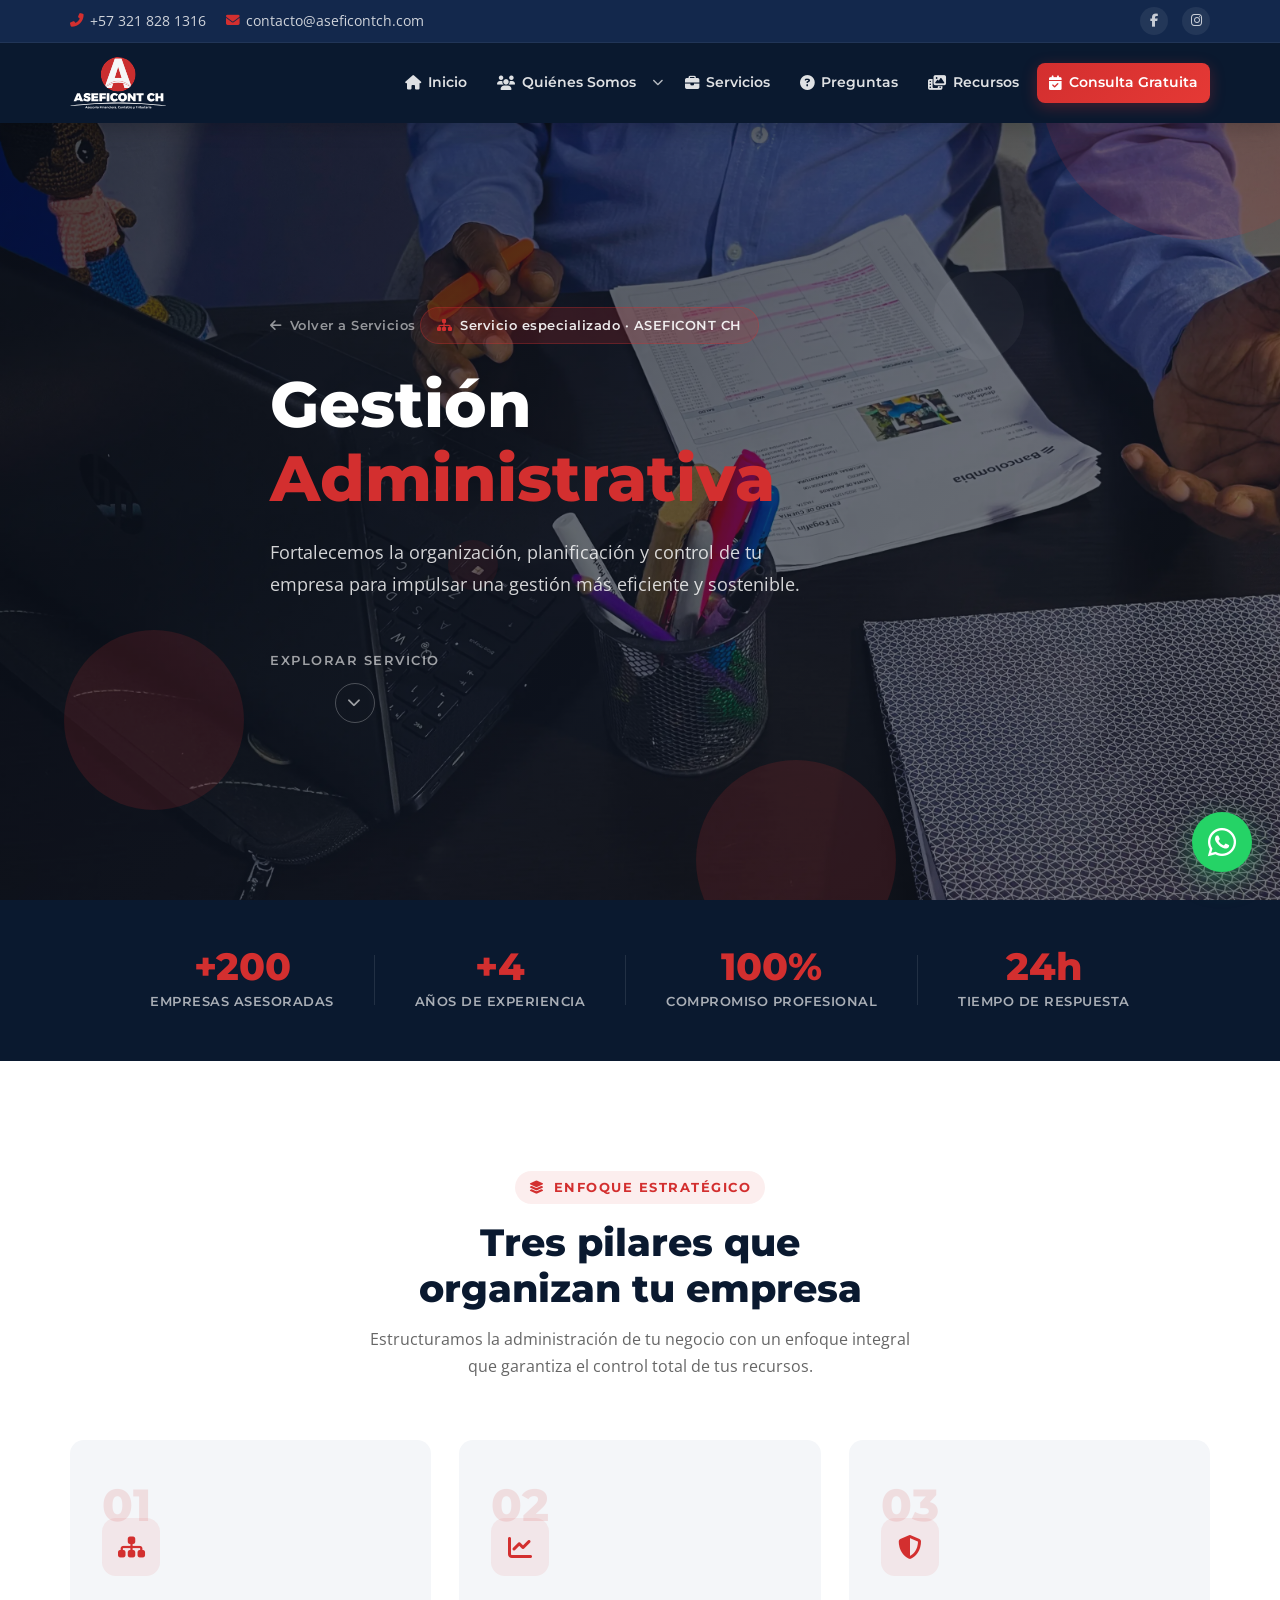
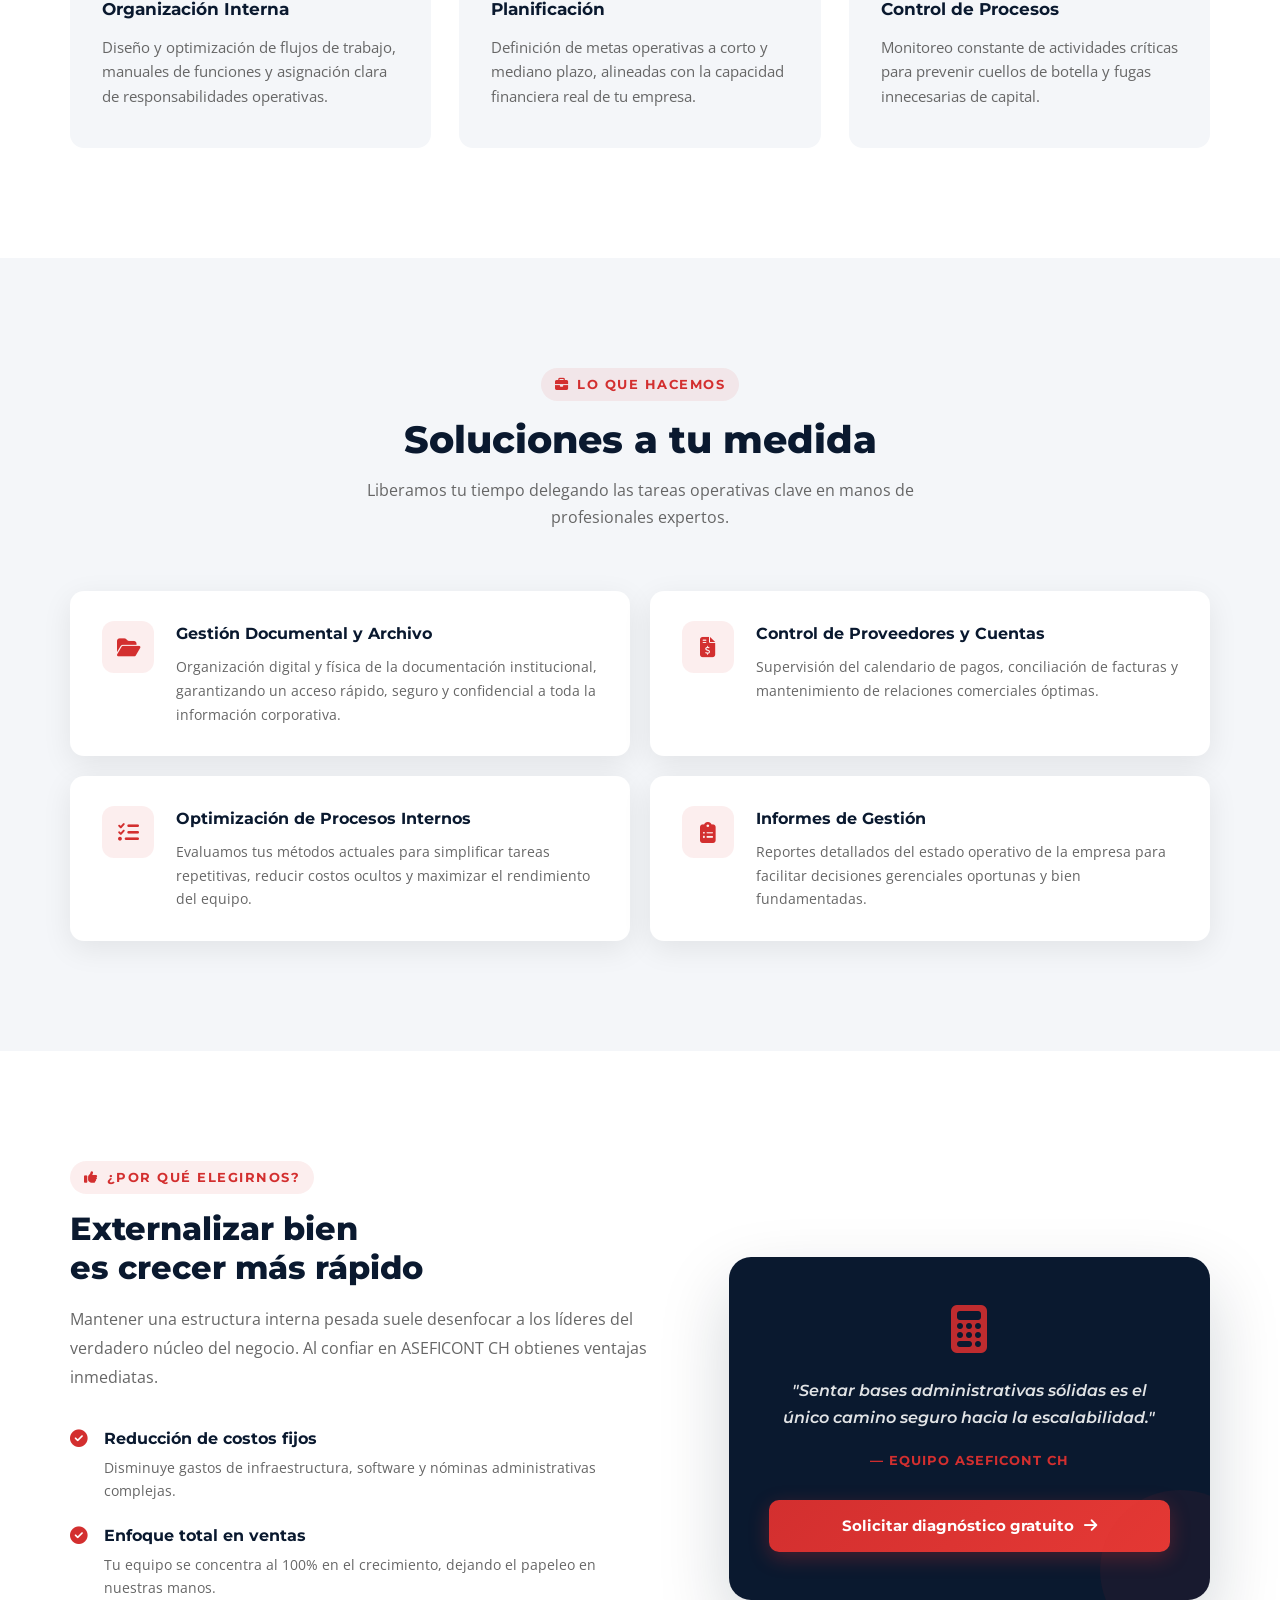
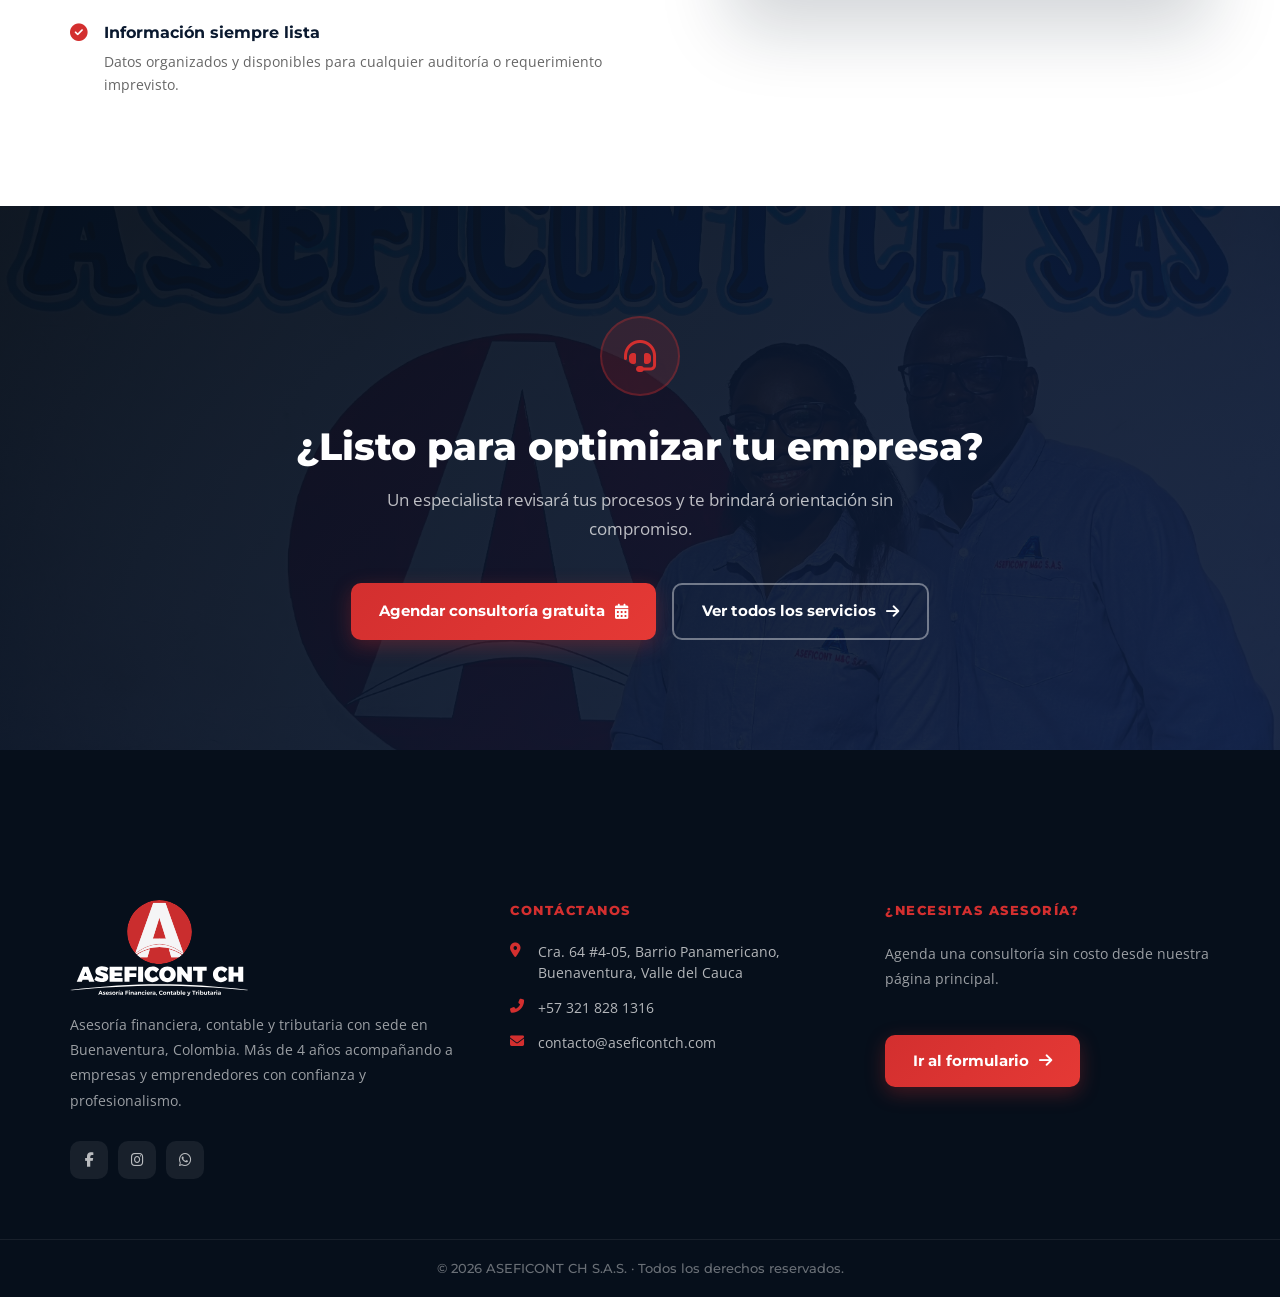
==== commit 375a842d: "Actualización general del sitio web y biblioteca de medios" ====
--- a/administrativa.html
+++ b/administrativa.html
@@ -3,7 +3,7 @@
 <head>
     <meta charset="UTF-8">
     <meta name="viewport" content="width=device-width, initial-scale=1.0">
-    <title>Gestión Administrativa - ASEFICONT CH</title>
+    <title>Gestión Administrativa | ASEFICONT CH</title>
     <link rel="preconnect" href="https://fonts.googleapis.com">
     <link rel="preconnect" href="https://fonts.gstatic.com" crossorigin>
     <link href="https://fonts.googleapis.com/css2?family=Montserrat:wght@400;500;600;700;800&family=Open+Sans:wght@400;600;700&display=swap" rel="stylesheet">
@@ -18,7 +18,7 @@
         <div class="top-bar">
             <div class="container top-bar-inner">
                 <div class="top-contact">
-                    <a href="tel:+573XXXXXXXXX" class="top-link"><i class="fas fa-phone-alt"></i> +57 3XX XXX XXXX</a>
+                    <a href="tel:+57 321 828 1316" class="top-link"><i class="fas fa-phone-alt"></i> +57 321 828 1316</a>
                     <a href="mailto:contacto@aseficontch.com" class="top-link"><i class="fas fa-envelope"></i> contacto@aseficontch.com</a>
                 </div>
                 <div class="top-social">
@@ -30,7 +30,7 @@
         <div class="container">
             <nav class="nav-container">
                 <a href="index.html" class="logo">
-                    <img src="img/logo-aseficont-ch.png" alt="Logo ASEFICONT CH" class="main-logo-img">
+                    <img src="img/logo_aseficont_ch.svg" alt="Logo ASEFICONT CH" class="main-logo-img">
                 </a>
                 <button class="menu-hamburger" id="menu-toggle" aria-label="Abrir menú">
                     <span></span><span></span><span></span>
@@ -241,8 +241,8 @@
         <div class="container">
             <div class="h-footer-simple">
                 <div class="h-footer-brand">
-                    <img src="img/logo-aseficont-ch.png" alt="ASEFICONT CH" class="footer-logo">
-                    <p class="footer-desc">Firma contable, tributaria y financiera con sede en Buenaventura, Colombia. Más de 4 años acompañando a empresas y emprendedores en su crecimiento.</p>
+                    <img src="img/logo_aseficont_ch.svg" alt="ASEFICONT CH" class="footer-logo">
+                    <p class="footer-desc">Asesoría financiera, contable y tributaria con sede en Buenaventura, Colombia. Más de 4 años acompañando a empresas y emprendedores con confianza y profesionalismo.</p>
                     <div class="footer-social">
                         <a href="https://facebook.com/aseficontch" target="_blank" rel="noopener" class="footer-social-link" aria-label="Facebook"><i class="fab fa-facebook-f"></i></a>
                         <a href="https://instagram.com/aseficontch" target="_blank" rel="noopener" class="footer-social-link" aria-label="Instagram"><i class="fab fa-instagram"></i></a>
@@ -258,7 +258,7 @@
                         </div>
                         <div class="footer-contact-item">
                             <i class="fas fa-phone-alt"></i>
-                            <a href="tel:+573XXXXXXXXX">+57 3XX XXX XXXX</a>
+                            <a href="tel:+57 321 828 1316">+57 321 828 1316</a>
                         </div>
                         <div class="footer-contact-item">
                             <i class="fas fa-envelope"></i>
--- a/style.css
+++ b/style.css
@@ -280,8 +280,11 @@
     gap: 7px;
     transition: var(--transicion);
 }
-.nav-links a:not(.btn-cta):hover,
-.nav-links a.active { color: #fff; background: rgba(255,255,255,0.07); }
+/* Desktop: solo hover, sin estado activo permanente */
+@media (min-width: 769px) {
+    .nav-links a:not(.btn-cta):hover { color: #fff; background: rgba(255,255,255,0.07); }
+    .nav-links a.active { color: #fff; background: none; }
+}
 
 /* Dropdown */
 .nav-dropdown {
@@ -292,14 +295,15 @@
 .dropdown-menu {
     position: absolute;
     top: calc(100% + 8px);
-    left: 0;
+    left: 50%;
+    transform: translateX(-50%) translateY(10px);
     background: var(--azul-oscuro);
-    min-width: 210px;
+    min-width: auto;
+    width: max-content;
     border-radius: 12px;
     padding: 8px 0;
     opacity: 0;
     visibility: hidden;
-    transform: translateY(10px);
     transition: all 0.25s ease;
     list-style: none;
     border-top: 3px solid var(--rojo);
@@ -309,7 +313,7 @@
 .nav-dropdown.active .dropdown-menu {
     opacity: 1;
     visibility: visible;
-    transform: translateY(0);
+    transform: translateX(-50%) translateY(0);
 }
 .dropdown-menu a {
     padding: 10px 18px;
@@ -355,17 +359,15 @@
     display: none;
     flex-direction: column;
     gap: 5px;
-    background: rgba(255,255,255,0.06);
-    border: 1px solid rgba(255,255,255,0.1);
-    border-radius: 10px;
+    background: none;
+    border: none;
     cursor: pointer;
     z-index: 1200;
     padding: 9px 10px;
     transition: var(--transicion);
 }
 .menu-hamburger:hover {
-    background: rgba(255,255,255,0.12);
-    border-color: rgba(255,255,255,0.2);
+    background: none;
 }
 .menu-hamburger span {
     width: 22px; height: 2px;
@@ -375,8 +377,8 @@
     display: block;
 }
 .menu-hamburger.active {
-    background: rgba(255,255,255,0.08);
-    border-color: rgba(255,255,255,0.15);
+    background: none;
+    border: none;
 }
 .menu-hamburger.active span:nth-child(1) { transform: rotate(45deg) translate(5px,5px); }
 .menu-hamburger.active span:nth-child(2) { opacity: 0; width: 0; }
@@ -406,7 +408,7 @@
     align-items: center;
     position: relative;
     padding-top: 130px;
-    background: url('img/banner-inicio.jpg') no-repeat center center / cover;
+    background: url('img/banner_inicio.webp') no-repeat center center / cover;
     background-attachment: fixed;
 }
 .hero-overlay {
@@ -1348,22 +1350,36 @@
     .menu-hamburger { display: flex; }
     .nav-links {
         position: fixed;
-        top: 0; right: -300px;
-        width: 280px; height: 100dvh;
-        background: linear-gradient(160deg, #0d1f38 0%, #0a192f 60%, #091526 100%);
+        top: 68px;
+        left: 0;
+        width: 100%;
+        height: auto;
+        max-height: calc(100dvh - 68px);
+        background: linear-gradient(180deg, #0d1f38 0%, #0a192f 100%);
         flex-direction: column;
         align-items: flex-start;
         justify-content: flex-start;
-        padding: 100px 20px 40px;
+        padding: 20px 20px 32px;
         gap: 4px;
-        transition: right 0.38s cubic-bezier(0.4, 0, 0.2, 1);
-        overflow-y: auto;
-        box-shadow: -8px 0 40px rgba(0,0,0,0.5);
+        border-top: 2px solid var(--rojo);
+        border-radius: 0 0 20px 20px;
+        box-shadow: 0 16px 40px rgba(0,0,0,0.45);
         z-index: 1100;
         list-style: none;
-        border-left: 1px solid rgba(211,47,47,0.15);
-    }
-    .nav-links.active { right: 0; }
+        overflow-y: auto;
+        /* Telón subido — clip desde arriba */
+        clip-path: inset(0 0 100% 0);
+        pointer-events: none;
+        transition: clip-path 0.52s cubic-bezier(0.4, 0, 0.2, 1);
+        padding-top: 20px;
+        padding-bottom: 32px;
+        overflow-y: auto;
+    }
+    /* Telón baja al abrir */
+    .nav-links.active {
+        clip-path: inset(0 0 0% 0);
+        pointer-events: auto;
+    }
     .nav-links li { width: 100%; }
 
     /* Sin gradiente superior — solo el borde izquierdo del panel */
@@ -1380,10 +1396,15 @@
     }
     .nav-links a:not(.btn-cta):hover,
     .nav-links a.active {
+        background: none;
+        border-left-color: transparent;
+        color: rgba(255,255,255,0.87);
+        padding-left: 16px;
+    }
+    /* Flecha dd-toggle siempre con fondo blanco transparente en móvil */
+    .dd-toggle {
         background: rgba(255,255,255,0.07);
-        border-left-color: transparent;
-        color: #fff;
-        padding-left: 16px;
+        border-radius: 8px;
     }
     .nav-links li + li {
         border-top: 1px solid rgba(255,255,255,0.05);
@@ -1450,6 +1471,8 @@
         flex-shrink: 0;
         cursor: pointer;
         pointer-events: auto;
+        background: rgba(255,255,255,0.07);
+        border-radius: 8px;
     }
 
     /* nav-dropdown: fila para link + flecha, con dropdown debajo */
@@ -1468,19 +1491,33 @@
         position: static;
         opacity: 1;
         visibility: visible;
-        transform: none;
+        transform: none !important;
         box-shadow: none;
-        border-radius: 10px;
-        border-top: 2px solid var(--rojo);
+        border-radius: 0;
+        border-top: none;
         display: none;
-        background: rgba(255,255,255,0.05);
-        margin-top: 4px;
-        padding: 6px 0;
-        width: 100%;
+        background: none;
+        margin-top: 0;
+        padding: 0;
+        width: 100% !important;
+        left: auto !important;
         flex-basis: 100%;
     }
     .nav-dropdown.active .dropdown-menu { display: block; }
-    .dropdown-menu a { padding: 10px 20px; font-size: 0.88rem; }
+    .dropdown-menu a {
+        padding: 10px 20px;
+        font-size: 0.82rem;
+        font-weight: 600;
+        font-family: var(--fuente);
+        color: rgba(255,255,255,0.7) !important;
+        background: none !important;
+    }
+    .dropdown-menu a.active,
+    .dropdown-menu a:hover {
+        background: none !important;
+        color: rgba(255,255,255,0.7) !important;
+        font-weight: 600;
+    }
 
     .hero-section { padding-top: 100px; min-height: 100svh; }
     .hero-content { max-width: 100%; }
--- a/administrativa.css
+++ b/administrativa.css
@@ -13,7 +13,7 @@
     align-items: center;
     position: relative;
     padding-top: 130px;
-    background: url('img/banner-gestion-administrativa.jpg') no-repeat center center / cover;
+    background: url('img/banner_gestion_administrativa.webp') no-repeat center center / cover;
     background-attachment: fixed;
 }
 .h-hero__overlay {
@@ -374,7 +374,7 @@
    ========================================================= */
 .sv-cta {
     padding: 110px 0;
-    background: url('img/banner-inicio.jpg') no-repeat center center / cover;
+    background: url('img/banner_inicio.webp') no-repeat center center / cover;
     position: relative;
     text-align: center;
 }
